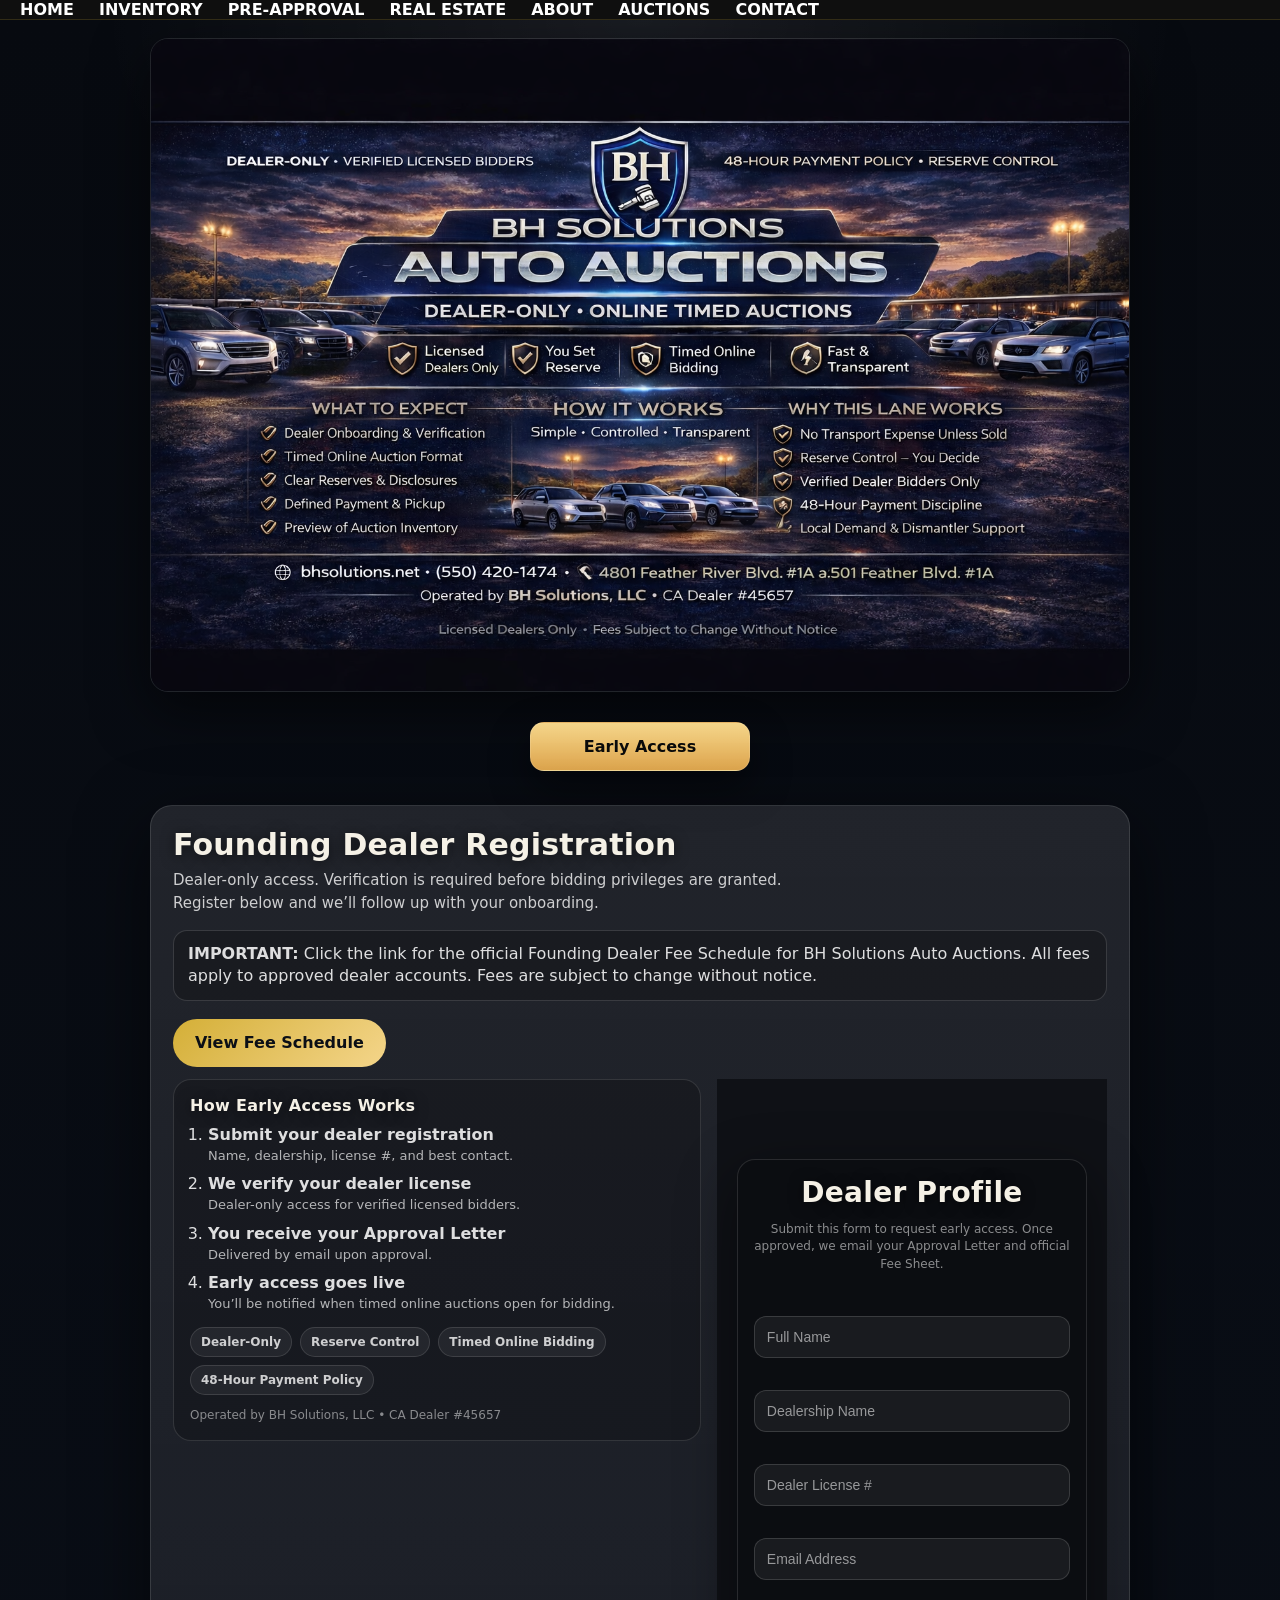
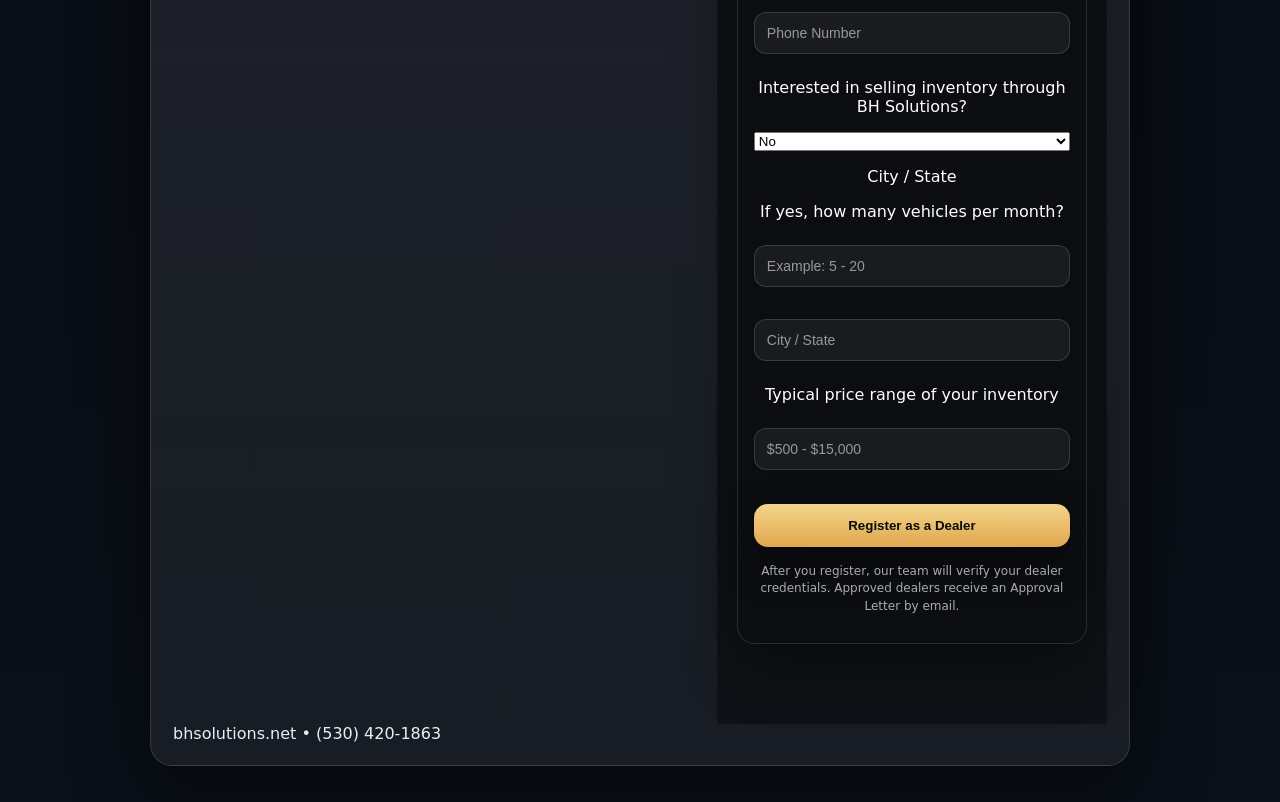
==== auctions.html @ 0de206f8 "Update auctions.html" ====
<!doctype html>
<html lang="en">
<head>
<meta charset="utf-8" />
<meta name="viewport" content="width=device-width,initial-scale=1" />
<title>BH Solutions Auto Auctions — Founding Dealer Registration</title>

<!-- Use your existing site stylesheet -->
<link rel="stylesheet" href="styles.css" />
</head>

<body>

<!-- NAV -->
<header class="site-header">
<nav class="nav">
<a href="index.html">HOME</a>
<a href="inventory.html">INVENTORY</a>
<a href="pre-approval.html">PRE-APPROVAL</a>
<a href="real-estate.html">REAL ESTATE</a>
<a href="about.html">ABOUT</a>
<a class="active" href="auctions.html">AUCTIONS</a>
<a href="contact.html">CONTACT</a>
</nav>
</header>

<main class="auctions-page">

<!-- ===================== -->
<!-- HERO / POSTER -->
<!-- ===================== -->
<section class="auction-hero" aria-label="BH Solutions Auto Auctions">
<img
src="auctions-poster-1.png"
alt="BH Solutions Auto Auctions — Dealer-only Online Timed Auctions"
class="auction-hero-img"
loading="eager"
/>

<div class="auction-hero-cta">
<a class="primary-btn" href="#dealer-registration">Early Access</a>
</div>
</section>

<!-- ===================== -->
<!-- CONTENT / REGISTRATION -->
<!-- ===================== -->
<section class="auction-content" aria-label="Founding Dealer Registration">
<div class="auction-panel">

<h1 class="page-title">Founding Dealer Registration</h1>

<p class="page-subtitle">
Dealer-only access. Verification is required before bidding privileges are granted.
Register below and we’ll follow up with your onboarding.
</p>

<div class="info-strip" role="note">
<strong>IMPORTANT:</strong>
 Click the link for the official Founding Dealer Fee Schedule for BH Solutions Auto Auctions. All fees apply to approved dealer accounts. Fees are subject to change without notice.
</div>
<p style="margin-top:10px;">
<a class="button-gold" href="fees.html">View Fee Schedule</a>
</p>
<div class="auction-grid">

<!-- LEFT: HOW IT WORKS -->
<section class="steps-card" aria-label="How early access works">
<h2 class="section-title">How Early Access Works</h2>

<ol class="steps-list">
<li>
<div class="step-title">Submit your dealer registration</div>
<div class="step-desc">Name, dealership, license #, and best contact.</div>
</li>
<li>
<div class="step-title">We verify your dealer license</div>
<div class="step-desc">Dealer-only access for verified licensed bidders.</div>
</li>
<li>
<div class="step-title">You receive your Approval Letter </div>
<div class="step-desc">Delivered by email upon approval.</div>
</li>
<li>
<div class="step-title">Early access goes live</div>
<div class="step-desc">You’ll be notified when timed online auctions open for bidding.</div>
</li>
</ol>

<div class="pill-row" aria-label="Auction policies">
<span class="pill">Dealer-Only</span>
<span class="pill">Reserve Control</span>
<span class="pill">Timed Online Bidding</span>
<span class="pill">48-Hour Payment Policy</span>
</div>

<p class="fineprint">Operated by BH Solutions, LLC • CA Dealer #45657</p>
</section>

<!-- RIGHT: FORM -->
<section id="dealer-registration" class="dealer-form-section" aria-label="Dealer profile form">
<div class="dealer-form-card">

<h2 class="section-title">Dealer Profile</h2>

<p class="subtext">
Submit this form to request early access. Once approved, we email your Approval Letter and official Fee Sheet.
</p>

<form action="https://formspree.io/f/xzdaondj" method="POST">
<!-- Hidden Anti-Spam Field -->
<input type="text" name="_gotcha" style="display:none">

<!-- Helpful email subject line -->
<input type="hidden" name="_subject" value="New Dealer Registration — BH Solutions Auto Auctions">

<input
type="text"
name="Full Name"
placeholder="Full Name"
autocomplete="name"
required
>

<input
type="text"
name="Dealership Name"
placeholder="Dealership Name"
autocomplete="organization"
required
>

<input
type="text"
name="Dealer License Number"
placeholder="Dealer License #"
required
>

<input
type="email"
name="Email Address"
placeholder="Email Address"
autocomplete="email"
required
>

<input
type="tel"
name="Phone Number"
placeholder="Phone Number"
autocomplete="tel"
required
>
<label>Interested in selling inventory through BH Solutions?</label>

<select name="sell_inventory">
<option value=>No</option>
<option value="Yes">Yes</option>
</select>

<label>City / State</label>
<label>If yes, how many vehicles per month?</label>
<input type="text" name="vehicles_per_month" placeholder="Example: 5 - 20">
<input type="text" name="location" placeholder="City / State">
<label>Typical price range of your inventory</label>
<input type="text" name="price_range" placeholder="$500 - $15,000">

<button type="submit" class="submit-btn">Register as a Dealer</button>

<p class="form-footnote">
After you register, our team will verify your dealer credentials. Approved dealers receive an Approval Letter by email.
</p>
</form>

</div>
</section>

</div>

<div class="auction-footerline" aria-label="Contact line">
<span>bhsolutions.net</span>
<span class="dot">•</span>
<span>(530) 420-1863</span>
</div>

</div>
</section>

</main>

</body>
</html>
---- styles.css ----
/* ========== ROOT / RESET ========== */

*,
*::before,
*::after {
  box-sizing: border-box;
}

html,
body {
  margin: 0;
  padding: 0;
}

body {
  font-family: system-ui, -apple-system, BlinkMacSystemFont, "Segoe UI", sans-serif;
  color: #252633;
  background: radial-gradient(circle at top, #25293b 0, #05060a 55%, #020308 100%);
  -webkit-font-smoothing: antialiased;
}

/* Global container */
.shell {
  width: min(1120px, 100% - 3rem);
  margin: 0 auto;
}

/* ========== TYPOGRAPHY ========== */

h1,
h2,
h3 {
  margin: 0 0 0.5rem;
  font-weight: 700;
  letter-spacing: 0.01em;
  color: #191a24;
}

h1 {
  font-size: clamp(2.2rem, 3.1vw, 3rem);
  line-height: 1.1;
}

h2 {
  font-size: clamp(1.7rem, 2.4vw, 2.1rem);
}

h3 {
  font-size: 1.2rem;
}

p {
  margin: 0 0 0.75rem;
  line-height: 1.5;
}

.lead {
  font-size: 1.02rem;
  max-width: 40rem;
}

.eyebrow {
  text-transform: uppercase;
  letter-spacing: 0.18em;
  font-size: 0.75rem;
  color: #b17f3b;
  margin-bottom: 0.5rem;
}

.small-note {
  font-size: 0.85rem;
  color: #5b5c69;
}

.number-list {
  margin: 0 0 1rem 1.25rem;
  padding: 0;
}

.number-list li {
  margin-bottom: 0.45rem;
}

.bullet-list {
  margin: 0 0 1rem 1.1rem;
  padding: 0;
}

.bullet-list li {
  margin-bottom: 0.35rem;
}

/* ========== HEADER & NAV ========== */

.site-header {
  position: sticky;
  top: 0;
  z-index: 20;
  backdrop-filter: blur(14px);
  background: linear-gradient(
    to bottom,
    rgba(10, 8, 4, 0.96),
    rgba(10, 8, 4, 0.88),
    rgba(10, 8, 4, 0.8)
  );
  border-bottom: 1px solid rgba(255, 255, 255, 0.06);
}

.header-inner {
  display: flex;
  align-items: center;
  justify-content: space-between;
  padding-block: 0.75rem;
}

.nav-brand {
  display: inline-flex;
  align-items: center;
}

.nav-logo {
  display: block;
  height: 52px;
}

.nav-main {
  display: flex;
  align-items: center;
  gap: 1.7rem;
}

.nav-link {
  font-size: 0.9rem;
  letter-spacing: 0.12em;
  text-transform: uppercase;
  text-decoration: none;
  color: #f4e7cf;
  position: relative;
}

.nav-link::after {
  content: "";
  position: absolute;
  left: 0;
  bottom: -0.4rem;
  width: 0;
  height: 2px;
  background: linear-gradient(90deg, #f8b74a, #ffdd8a);
  border-radius: 999px;
  transition: width 0.2s ease-out;
}

.nav-link:hover::after {
  width: 100%;
}

.nav-link.is-active {
  color: #f8c76b;
}

.nav-link.is-active::after {
  width: 100%;
}

.nav-link-contact {
  padding: 0.2rem 0.8rem;
  border-radius: 999px;
  border: 1px solid rgba(255, 220, 150, 0.7);
}

/* ========== HERO ========== */

.hero {
  padding: 2.75rem 0 3.25rem;
}

.hero-shell {
  display: grid;
  grid-template-columns: minmax(0, 1.15fr) minmax(0, 1fr);
  gap: 2rem;
  align-items: center;
  background: radial-gradient(circle at top left, #f6d29b 0, #d28d48 38%, #9a6331 100%);
  border-radius: 32px;
  box-shadow:
    0 22px 70px rgba(0, 0, 0, 0.55),
    0 0 0 1px rgba(255, 255, 255, 0.06);
  overflow: hidden;
  padding: 2.5rem 3rem;
}

.hero-shell-compact {
  grid-template-columns: minmax(0, 1.1fr) minmax(0, 0.9fr);
}

.hero-compact {
  padding-top: 2.25rem;
}

.hero-copy {
  color: #1b1410;
}

.hero-copy h1 {
  color: #100e0a;
}

.hero-actions {
  display: flex;
  flex-wrap: wrap;
  gap: 0.85rem;
  margin-top: 1.5rem;
}

.hero-actions-left {
  margin-top: 1.25rem;
}

.hero-media {
  display: flex;
  justify-content: flex-end;
}

.hero-media-small {
  justify-content: center;
}

.hero-media-inner {
  background: radial-gradient(circle at top, #f8f4ef 0, #f0e0ce 40%, #e2b87f 100%);
  border-radius: 28px;
  padding: 0.75rem;
  border: 4px solid #050509; /* black frame around hero images */
  box-shadow:
    0 18px 60px rgba(0, 0, 0, 0.65),
    0 0 0 1px rgba(0, 0, 0, 0.25);
}

.hero-media-inner img {
  display: block;
  max-width: 100%;
  height: auto;
  border-radius: 20px;
}

/* ========== BUTTONS ========== */

.button {
  display: inline-flex;
  align-items: center;
  justify-content: center;
  padding: 0.7rem 1.35rem;
  border-radius: 999px;
  font-size: 0.9rem;
  font-weight: 600;
  letter-spacing: 0.09em;
  text-transform: uppercase;
  text-decoration: none;
  border: 1px solid transparent;
  cursor: pointer;
  transition: transform 0.12s ease-out, box-shadow 0.12s ease-out, background 0.12s, color 0.12s;
}

.button-primary {
  background: radial-gradient(circle at top left, #f8c35a 0, #f19a2f 60%, #d5741a 100%);
  color: #301a05;
  box-shadow:
    0 10px 25px rgba(0, 0, 0, 0.35),
    0 0 0 1px rgba(255, 255, 255, 0.15);
}

.button-primary:hover {
  transform: translateY(-1px);
  box-shadow:
    0 14px 28px rgba(0, 0, 0, 0.45),
    0 0 0 1px rgba(255, 255, 255, 0.18);
}

.button-ghost {
  background: rgba(249, 235, 215, 0.12);
  color: #23140f;
  border-color: rgba(238, 206, 150, 0.7);
}

.button-ghost:hover {
  background: rgba(249, 235, 215, 0.24);
}

/* ========== SECTIONS / PANELS ========== */

.section {
  padding: 2.75rem 0;
}

.panel {
  background: radial-gradient(circle at top, #f7e7d1 0, #f2d5ae 45%, #e1b17a 100%);
  border-radius: 32px;
  box-shadow:
    0 18px 60px rgba(0, 0, 0, 0.55),
    0 0 0 1px rgba(255, 255, 255, 0.05);
  margin-bottom: 2.5rem;
}

.panel > .shell {
  padding: 2.5rem 3rem;
}

.panel-split > .shell {
  padding-block: 2.25rem 2.35rem;
}

.section-header {
  margin-bottom: 1.4rem;
}

.section-header p {
  max-width: 40rem;
}

/* grid helpers */

.grid-two,
.split-grid {
  display: grid;
  grid-template-columns: minmax(0, 1.2fr) minmax(0, 1fr);
  gap: 2.25rem;
}

/* info cards */

.info-card {
  background: #fdf8f1;
  border-radius: 24px;
  padding: 1.5rem 1.7rem;
  box-shadow:
    0 14px 40px rgba(0, 0, 0, 0.18),
    0 0 0 1px rgba(0, 0, 0, 0.06);
}

/* ========== LOGO ROWS ========== */

.mini-label {
  text-transform: uppercase;
  letter-spacing: 0.18em;
  font-size: 0.75rem;
  color: #8a6e4a;
  margin-top: 1.5rem;
  margin-bottom: 0.75rem;
}

.logo-row {
  display: flex;
  flex-wrap: wrap;
  align-items: center;
  gap: 1.5rem;
}

.logo-tile {
  padding: 0.55rem 0.9rem;
  border-radius: 999px;
  background: #fdf8f1;
  box-shadow:
    0 9px 22px rgba(0, 0, 0, 0.16),
    0 0 0 1px rgba(0, 0, 0, 0.06);
}

.logo-tile img {
  display: block;
  height: 44px;
}

/* Contact logos shared */

.contact-logos {
  display: flex;
  align-items: center;
  gap: 1rem;
  margin-top: 0.75rem;
}

.contact-logos img {
  display: block;
  height: 40px;
}

.apn-footer-logo {
  margin-top: 1rem;
  height: 40px;
}

/* ========== CONTACT / LICENSE ========== */

.panel-contact .section-header {
  margin-bottom: 1rem;
}

.contact-block {
  margin-top: 0.25rem;
}

.contact-name {
  font-weight: 700;
  letter-spacing: 0.06em;
  text-transform: uppercase;
  margin-bottom: 0.35rem;
}

.contact-mini {
  margin-top: 1rem;
}

.license-lines {
  margin-top: 0.75rem;
  font-size: 0.88rem;
  color: #534437;
}

/* ========== INVENTORY GRID ========== */

.inventory-grid {
  display: grid;
  grid-template-columns: repeat(auto-fit, minmax(230px, 1fr));
  gap: 1.4rem;
  margin-top: 1.5rem;
}

.vehicle-card {
  background: #fdf8f1;
  border-radius: 20px;
  padding: 1.1rem 1.25rem;
  box-shadow:
    0 12px 35px rgba(0, 0, 0, 0.18),
    0 0 0 1px rgba(0, 0, 0, 0.06);
}

.vehicle-title {
  font-size: 1.05rem;
  margin-bottom: 0.1rem;
}

.vehicle-meta {
  font-size: 0.9rem;
  color: #66636a;
  margin-bottom: 0.4rem;
}

.vehicle-price {
  font-weight: 600;
  font-size: 0.93rem;
  color: #9b5a16;
  margin-bottom: 0.35rem;
}

.vehicle-note {
  font-size: 0.86rem;
  color: #4b4a52;
}

.inventory-disclaimer {
  font-size: 0.85rem;
  margin-top: 1.75rem;
  color: #5d5550;
}

/* ========== FOOTER ========== */

.site-footer {
  background: #05060a;
  color: #e7ddc9;
  border-top: 1px solid rgba(255, 255, 255, 0.07);
  margin-top: 1.5rem;
}

.footer-inner {
  padding: 1.4rem 0 1.6rem;
  text-align: center;
}

.footer-meta {
  margin: 0 0 0.35rem;
  font-size: 0.8rem;
  color: #bbb29e;
}

.footer-powered {
  margin: 0;
  font-size: 0.8rem;
  letter-spacing: 0.2em;
  text-transform: uppercase;
  color: #e9c57d;
}

.footer-powered span {
  font-weight: 700;
}

/* ========== RESPONSIVE ========== */

@media (max-width: 900px) {
  .hero-shell,
  .grid-two,
  .split-grid {
    grid-template-columns: minmax(0, 1fr);
  }

  .hero-media {
    justify-content: center;
    order: -1;
    margin-bottom: 1.25rem;
  }

  .panel > .shell,
  .panel-split > .shell {
    padding: 2.1rem 1.65rem;
  }

  .header-inner {
    flex-direction: column;
    align-items: flex-start;
    gap: 0.65rem;
  }

  .nav-main {
    flex-wrap: wrap;
    row-gap: 0.35rem;
  }

  .nav-logo {
    height: 56px;
  }

  .logo-tile img {
    height: 40px;
  }

  .hero {
    padding-top: 2.1rem;
  }
}

@media (max-width: 600px) {
  body {
    background: #05060a;
  }

  .shell {
    width: min(100% - 2rem, 100%);
  }

  .hero-shell {
    border-radius: 24px;
    padding: 1.9rem 1.6rem;
  }

  .panel {
    border-radius: 24px;
  }

  .panel > .shell {
    padding-inline: 1.6rem;
  }

  .nav-main {
    gap: 1rem;
  }

  .nav-logo {
    height: 40px;
  }

  .hero-media-inner {
    border-width: 3px;
  }

  .vehicle-card {
    padding-inline: 1rem;
  }
}
/* ==== BH Solutions header logo sizing overrides ==== */

.nav-brand img[alt="BH Solutions logo"],
.nav-brand img.nav-logo {
  display: block;
  max-height: 68px;   /* bigger in the top bar */
}

/* Tablets */
@media (max-width: 1024px) {
  .nav-brand img[alt="BH Solutions logo"],
  .nav-brand img.nav-logo {
    max-height: 58px;
  }
}

/* Phones */
@media (max-width: 640px) {
  .nav-brand img[alt="BH Solutions logo"],
  .nav-brand img.nav-logo {
    max-height: 48px;
  }
}
/* ==== Featured partner badge logo sizing ==== */

/* Shared size for the BH / U-Haul / Interlock / APN tiles */
img[alt="BH Solutions logo"],
img[alt="U-Haul logo"],
img[alt="Ignition Interlock Services logo"],
img[alt="Alliance Property Network logo"] {
  max-height: 88px;       /* was smaller before */
  width: auto;
}

/* If you used a pill/card wrapper around them, give the card a bit more room */
.partners-row,
.partners-grid {
  gap: 2.5rem;
}

.partner-card,
.partner-pill {
  padding: 1.75rem 2rem;
}

/* Make sure logos inside the white partner pills are centered cleanly */
.partner-card img,
.partner-pill img {
  display: block;
  margin: 0 auto;
}
/* === Final home-page logo sizing === */

/* Header brand logo – bigger on desktop, still clean on mobile */
.nav-brand img.nav-logo {
  height: 64px;
}

@media (max-width: 768px) {
  .nav-brand img.nav-logo {
    height: 52px;
  }
}
/* Partner logo cards */
.partner-card {
  width: 210px;
  height: 140px;
}

.partner-card img {
  max-width: 80%;
  max-height: 80px;
}
/* Footer/contact logos under email */
.footer-logos img.footer-logo {
  height: 56px;
}

@media (max-width: 768px) {
  .footer-logos img.footer-logo {
    height: 48px;
  }
}
/* ===================== */
/*  LOGO SIZE ADJUSTMENTS */
/* ===================== */

/* Header brand logo (top left) */
.nav-logo {
  display: block;
  height: 68px;         /* bigger on desktop */
}

/* Smaller on phones */
@media (max-width: 768px) {
  .nav-logo {
    height: 52px;
  }
}

/* Partner tiles on the home/services section */
.partner-grid-logo {
  width: auto;
  height: 80px;         /* larger, but still balanced */
}

/* Contact section logos at the bottom */
.contact-logos img {
  height: 52px;
  width: auto;
  margin-right: 1.75rem;
}

/* Make clickable partner cards have no underline */
.partner-card-link {
  text-decoration: none;
  color: inherit;
}
/* ============================
   PARTNER LOGO FIXES (BIGGER)
   ============================ */

.logo-row {
  display: flex;
  justify-content: center;
  align-items: center;
  gap: 2.5rem;
  margin-top: 1.5rem;
}

.logo-tile {
  width: 180px;           /* INCREASE TILE SIZE */
  height: 180px;
  background: #fff;
  border-radius: 40px;
  display: flex;
  justify-content: center;
  align-items: center;
  padding: 20px;
  box-shadow: 0px 6px 18px rgba(0,0,0,0.12);
}

.logo-tile img {
  width: 100%;
  height: auto;
  object-fit: contain;    /* Make logos look clean */
}

/* MOBILE FIX */
@media (max-width: 600px) {
  .logo-tile {
    width: 140px;
    height: 140px;
  }
}
/* HEADER LOGO FIX */
.nav-logo {
  height: 80px !important;        /* Bigger logo */
}

@media (max-width: 768px) {
  .nav-logo {
    height: 55px !important;      /* Mobile size */
  }
}
/* === HEADER LOGO SIZE FIX === */

.nav-brand .nav-logo {
  height: 42px;       /* try 42–48; bump up if you want it even larger */
  width: auto;
  object-fit: contain;
  display: block;
}

/* keep logo from getting too huge on very small screens */
@media (max-width: 480px) {
  .nav-brand .nav-logo {
    height: 32px;
  }
}
/* === PRE-APPROVAL FORM STYLES === */

.panel-pre-approval {
  padding: 4rem 0;
}

.panel-pre-approval .split-grid {
  display: grid;
  gap: 2.5rem;
}

@media (min-width: 960px) {
  .panel-pre-approval .split-grid {
    grid-template-columns: minmax(0, 1.4fr) minmax(0, 1fr);
  }
}

.pre-approval-form {
  margin-top: 1.5rem;
}

.pre-approval-form .form-grid {
  display: grid;
  gap: 1.25rem 1.5rem;
}

@media (min-width: 720px) {
  .pre-approval-form .form-grid {
    grid-template-columns: repeat(2, minmax(0, 1fr));
  }

  .pre-approval-form .form-field-full {
    grid-column: 1 / -1;
  }
}

.form-field label {
  display: block;
  font-size: 0.9rem;
  font-weight: 600;
  margin-bottom: 0.35rem;
}

.form-field input,
.form-field select,
.form-field textarea {
  width: 100%;
  padding: 0.6rem 0.75rem;
  border-radius: 0.6rem;
  border: 1px solid rgba(0, 0, 0, 0.12);
  font: inherit;
  background: #fff;
  box-shadow: 0 0.5rem 1.2rem rgba(0, 0, 0, 0.04);
}

.form-field textarea {
  resize: vertical;
  min-height: 140px;
}

.pre-approval-form .button {
  margin-top: 1.5rem;
}

.form-note {
  margin-top: 0.75rem;
  font-size: 0.85rem;
  opacity: 0.8;
}

.pre-approval-sidebar {
  margin-top: 2.5rem;
}

@media (min-width: 960px) {
  .pre-approval-sidebar {
    margin-top: 0;
  }
}

/* small contact anchor section */
.panel-contact-ghost {
  padding: 2rem 0 3rem;
  text-align: center;
  font-size: 0.95rem;
}
/* ===== CLEAN HEADER LOGO SYSTEM (NO CONFLICTS) ===== */

.header-logo {
    height: 72px;            /* Primary desktop size */
    width: auto;
    display: block;
    object-fit: contain;
    image-rendering: auto;
}

/* Tablets */
@media (max-width: 1024px) {
    .header-logo {
        height: 60px;
    }
}

/* Large phones */
@media (max-width: 768px) {
    .header-logo {
        height: 50px;
    }
}

/* Small phones */
@media (max-width: 480px) {
    .header-logo {
        height: 42px;
    }
}
/* ===== FINAL BH HEADER LOGO RESET ===== */

.site-header .nav-brand img.site-logo {
  height: 80px !important;   /* desktop size */
  width: auto !important;
  display: block;
  object-fit: contain;
}

/* Tablets */
@media (max-width: 1024px) {
  .site-header .nav-brand img.site-logo {
    height: 68px !important;
  }
}

/* Large phones */
@media (max-width: 768px) {
  .site-header .nav-brand img.site-logo {
    height: 56px !important;
  }
}

/* Small phones */
@media (max-width: 480px) {
  .site-header .nav-brand img.site-logo {
    height: 44px !important;
  }
}
/* === BH Solutions header logo – global === */
.nav-logo {
  height: 64px;
  width: auto;
  display: block;
  object-fit: contain;
}

/* Tablet / small laptop */
@media (max-width: 1024px) {
  .nav-logo {
    height: 56px;
  }
}

/* Phones */
@media (max-width: 768px) {
  .nav-logo {
    height: 44px;
  }
}

/* Extra small screens */
@media (max-width: 480px) {
  .nav-logo {
    height: 36px;
  }
}
/* ===========================
   HEADER – CLEAN LOCK (FINAL)
   =========================== */

.site-header {
  position: sticky;
  top: 0;
  z-index: 9999;
  background: radial-gradient(circle at center, #1a1a1a 0%, #070708 60%, #050506 100%);
  border-bottom: 1px solid rgba(255,255,255,0.06);
}

.header-inner {
  display: flex;
  align-items: center;
  justify-content: space-between;
  gap: 1.5rem;
  padding: 0.9rem 0;
}

/* Brand / logo */
.nav-brand {
  display: flex;
  align-items: center;
  gap: 0.75rem;
  min-width: 260px; /* prevents nav from pushing logo into weird wraps */
}

.nav-logo {
  display: block;
  height: 44px;     /* clean header height */
  width: auto;
  max-width: 420px; /* keeps it from becoming a billboard */
  object-fit: contain;
}

/* Nav links (single row) */
.nav-links {
  display: flex;
  align-items: center;
  gap: 2.2rem;
  white-space: nowrap;
  margin-left: auto;
}

.nav-link {
  text-decoration: none;
  letter-spacing: 0.14em;
  font-size: 0.95rem;
  color: rgba(255,255,255,0.86);
  padding: 0.25rem 0;
  border-bottom: 2px solid transparent;
}

.nav-link:hover,
.nav-link[aria-current="page"] {
  color: #f2c14f;
  border-bottom-color: #f2c14f;
}

/* Contact button */
.nav-cta {
  text-decoration: none;
  letter-spacing: 0.14em;
  font-size: 0.95rem;
  color: rgba(255,255,255,0.9);
  border: 1px solid rgba(242,193,79,0.65);
  padding: 0.55rem 1.05rem;
  border-radius: 999px;
  white-space: nowrap;
}

.nav-cta:hover {
  border-color: #f2c14f;
  color: #f2c14f;
}

/* Responsive */
@media (max-width: 980px) {
  .nav-logo { height: 40px; }
  .nav-links { gap: 1.4rem; }
}

@media (max-width: 820px) {
  .header-inner { gap: 1rem; }
  .nav-links { display: none; } /* hide links on small screens unless you add a hamburger */
  .nav-brand { min-width: 0; }
  .nav-logo { height: 38px; max-width: 320px; }
}
.site-header {
  position: sticky;
  top: 0;
  z-index: 50;
  background: radial-gradient(circle at top left, #1a1c26 0%, #0b0c10 55%, #05060a 100%);
  border-bottom: 1px solid rgba(212, 175, 55, 0.18);
}

.header-inner {
  display: flex;
  align-items: center;
  justify-content: space-between;
  gap: 1.25rem;
  padding: 0.9rem 0;
}

.nav-brand {
  display: inline-flex;
  align-items: center;
  line-height: 0;
}

.nav-logo {
  height: 44px;         /* adjust 40–52 if needed */
  width: auto;
  display: block;
  background: transparent;
}

.site-nav {
  display: flex;
  align-items: center;
  gap: 2rem;
}

.nav-link {
  color: rgba(255,255,255,0.82);
  text-decoration: none;
  letter-spacing: 0.14em;
  text-transform: uppercase;
  font-size: 0.85rem;
  padding: 0.4rem 0;
  border-bottom: 2px solid transparent;
}

.nav-link:hover {
  color: rgba(255,255,255,0.95);
  border-bottom-color: rgba(212, 175, 55, 0.8);
}

.nav-cta {
  color: rgba(255,255,255,0.90);
  text-decoration: none;
  letter-spacing: 0.14em;
  text-transform: uppercase;
  font-size: 0.85rem;
  padding: 0.55rem 1.05rem;
  border-radius: 999px;
  border: 1px solid rgba(212, 175, 55, 0.55);
}

.nav-cta:hover {
  border-color: rgba(212, 175, 55, 0.9);
}

@media (max-width: 900px) {
  .header-inner { gap: 0.9rem; }
  .site-nav { gap: 1.1rem; flex-wrap: wrap; justify-content: flex-end; }
  .nav-logo { height: 40px; }

}.readable-box{
  max-width: 900px;
  margin: 40px auto;
  padding: 28px 26px;
  background: rgba(0,0,0,0.62);
  color: #F2E8D8;
  border: 1px solid rgba(227, 199, 155, 0.35);
  border-radius: 14px;
  line-height: 1.6;
}

.readable-box h1,
.readable-box h2,
.readable-box h3{
  color: #E3C79B;
}

.site-notice {
  width: 100%;
  background: linear-gradient(135deg, #0b0b0b, #1a1a1a);
  color: #ffffff;
  padding: 90px 20px;
  text-align: center;
}

.site-notice .notice-inner {
  max-width: 720px;
  margin: 0 auto;
}

.site-notice h1 {
  font-size: 2.3rem;
  margin-bottom: 18px;
  font-weight: 600;
  letter-spacing: 0.4px;
}

.site-notice p {
  font-size: 1.1rem;
  line-height: 1.6;
  opacity: 0.85;
}
/* ===== AUCTIONS PAGE ===== */

.auctions-page {
background: #0b1220;
color: #f3f6ff;
}

.main-header {
background: #0b1220;
padding: 16px 0;
border-bottom: 1px solid rgba(255,255,255,0.08);
}

.nav-container {
width: min(1100px, 95%);
margin: 0 auto;
display: flex;
justify-content: space-between;
align-items: center;
}

nav a {
margin-left: 20px;
text-decoration: none;
color: #dfe6ff;
font-weight: 600;
}

nav a.active {
color: #c9a23a;
}

.auction-hero {
position: relative;
min-height: 75vh;
background: url("assets/auctions/auction-poster-1.jpg") center/cover no-repeat;
display: flex;
align-items: center;
justify-content: center;
text-align: center;
}

.hero-overlay {
position: absolute;
inset: 0;
background: linear-gradient(
rgba(6, 12, 24, 0.75),
rgba(6, 12, 24, 0.9)
);
}

.hero-content {
position: relative;
z-index: 2;
max-width: 900px;
}

.hero-badge {
display: inline-block;
padding: 6px 14px;
background: rgba(255,255,255,0.1);
border-radius: 30px;
font-weight: 700;
font-size: 14px;
}

.hero-buttons {
margin: 20px 0;
}

.hero-pills {
display: flex;
flex-wrap: wrap;
justify-content: center;
gap: 14px;
margin-top: 20px;
}

.hero-pills div {
background: rgba(255,255,255,0.08);
padding: 8px 14px;
border-radius: 20px;
font-size: 14px;
}

.btn {
padding: 12px 20px;
border-radius: 8px;
font-weight: 700;
text-decoration: none;
display: inline-block;
}

.btn-gold {
background: linear-gradient(180deg, #c9a23a, #a7811f);
color: #0b1220;
}

.btn-outline {
border: 1px solid #c9a23a;
color: #c9a23a;
}

.auction-section {
padding: 80px 0;
}

.container {
width: min(1100px, 95%);
margin: 0 auto;
}

.two-col {
display: grid;
grid-template-columns: 1fr 1fr;
gap: 40px;
}

.poster {
width: 100%;
border-radius: 16px;
margin-top: 20px;
}

.auction-register {
background: #121b2e;
padding: 80px 0;
text-align: center;
}

.auction-form {
display: grid;
gap: 14px;
max-width: 500px;
margin: 30px auto;
}

.auction-form input {
padding: 12px;
border-radius: 6px;
border: none;
}

.main-footer {
padding: 30px 0;
text-align: center;
background: #0b1220;
font-size: 14px;
}
/* =========================
AUCTIONS PAGE (ADD-ON)
========================= */

.auction-hero {
text-align: center;
padding: 40px 20px;
}

.auction-poster {
width: 100%;
max-width: 1100px;
height: auto;
border-radius: 12px;
}

.auction-cta {
margin-top: 25px;
}

.primary-btn {
background: #d4af37;
color: #000;
padding: 14px 28px;
border-radius: 8px;
text-decoration: none;
font-weight: 700;
display: inline-block;
border: none;
cursor: pointer;
transition: 0.25s ease;
}

.primary-btn:hover {
background: #b9962e;
transform: translateY(-2px);
}

.dealer-form-section {
padding: 60px 20px;
text-align: center;
}

.dealer-form-sub {
margin: 10px auto 25px;
max-width: 700px;
opacity: 0.9;
}

.dealer-form {
max-width: 520px;
margin: 0 auto;
display: flex;
flex-direction: column;
gap: 14px;
}

.dealer-form input {
padding: 12px 14px;
border-radius: 8px;
border: 1px solid rgba(255,255,255,0.18);
background: rgba(0,0,0,0.25);
color: #fff;
outline: none;
}

.dealer-form input::placeholder {
color: rgba(255,255,255,0.75);
}

/* Optional nav highlight */
.site-nav a.active {
color: #d4af37;
}
/* ===== AUCTIONS PAGE (Uniform Layout) ===== */

.auctions-page {
background: #0b0f14;
color: #e9eef6;
min-height: 100vh;
}

.auction-hero {
position: relative;
width: 100%;
padding: 28px 16px 10px;
display: flex;
flex-direction: column;
align-items: center;
}

.auction-hero-img {
width: min(1180px, 100%);
height: auto;
display: block;
border-radius: 14px;
box-shadow: 0 18px 60px rgba(0,0,0,0.55);
border: 1px solid rgba(255,255,255,0.06);
}

.auction-hero-cta {
margin-top: 14px;
}

/* Registration section */
.dealer-form-section {
width: 100%;
padding: 26px 16px 60px;
display: flex;
justify-content: center;
}

.dealer-form-card {
width: min(760px, 100%);
background: rgba(255,255,255,0.04);
border: 1px solid rgba(255,255,255,0.08);
border-radius: 16px;
padding: 22px 18px;
box-shadow: 0 18px 60px rgba(0,0,0,0.45);
}

.dealer-form-card h2 {
margin: 0 0 6px;
font-size: 22px;
letter-spacing: 0.3px;
}

.subtext {
margin: 0 0 18px;
opacity: 0.8;
font-size: 14px;
}

/* Form grid */
.dealer-form .form-grid {
display: grid;
grid-template-columns: 1fr 1fr;
gap: 12px;
}

.dealer-form label {
display: block;
font-size: 12px;
opacity: 0.9;
}

.dealer-form input {
margin-top: 6px;
width: 100%;
padding: 12px 12px;
border-radius: 10px;
border: 1px solid rgba(255,255,255,0.14);
background: rgba(0,0,0,0.28);
color: #fff;
outline: none;
}

.dealer-form input:focus {
border-color: rgba(255, 200, 80, 0.7);
box-shadow: 0 0 0 3px rgba(255, 200, 80, 0.18);
}

.primary-btn {
display: inline-flex;
align-items: center;
justify-content: center;
gap: 8px;
padding: 12px 16px;
border-radius: 10px;
font-weight: 700;
text-decoration: none;
cursor: pointer;
border: 1px solid rgba(255,255,255,0.12);
background: linear-gradient(180deg, #f2c15d 0%, #c98a1d 100%);
color: #0b0f14;
}

.primary-btn:hover {
filter: brightness(1.04);
}

.full-width {
width: 100%;
margin-top: 14px;
}

.fineprint {
margin: 12px 0 0;
font-size: 12px;
opacity: 0.75;
line-height: 1.35;
}

/* Responsive */
@media (max-width: 720px) {
.dealer-form .form-grid {
grid-template-columns: 1fr;
}

.auction-hero {
padding-top: 18px;
}
}
.dealer-form-section {
background: #0f1116;
padding: 80px 20px;
text-align: center;
color: #ffffff;
}

.dealer-form-card {
max-width: 480px;
margin: 0 auto;
}

.dealer-form-card h2 {
font-size: 28px;
margin-bottom: 12px;
font-weight: 600;
}

.subtext {
color: #9aa3b2;
margin-bottom: 35px;
font-size: 14px;
}

.dealer-form-card form {
display: flex;
flex-direction: column;
gap: 16px;
}

.dealer-form-card input {
padding: 14px;
border-radius: 6px;
border: 1px solid #2a2f3a;
background: #171a21;
color: white;
font-size: 14px;
transition: 0.2s ease;
}

.dealer-form-card input:focus {
border-color: #f6d365;
outline: none;
}

.submit-btn {
padding: 14px;
border-radius: 6px;
border: none;
background: linear-gradient(90deg,#f6d365,#fda085);
font-weight: bold;
cursor: pointer;
transition: 0.3s ease;
}

.submit-btn:hover {
opacity: 0.85;
}
/* ===========================
AUCTIONS PAGE — READABILITY FIX
Paste at bottom of styles.css
=========================== */

/* page background: lift it slightly so text can breathe */
.auctions-page{
background: radial-gradient(900px 500px at 50% 0%, rgba(255,255,255,.08), transparent 60%),
linear-gradient(180deg, #070A10 0%, #0A0F18 100%);
min-height: 100vh;
}

/* poster area spacing */
.auction-hero{
padding: 18px 14px 10px;
}

.auction-hero-img{
width: 100%;
max-width: 980px;
margin: 0 auto;
display: block;
border-radius: 18px;
border: 1px solid rgba(255,255,255,.10);
box-shadow: 0 18px 55px rgba(0,0,0,.55);
}

/* center the button consistently */
.auction-hero-cta{
display:flex;
justify-content:center;
padding: 16px 0 6px;
}

/* the MAIN readability container */
.auction-content{
padding: 18px 14px 36px;
}

.auction-panel{
max-width: 980px;
margin: 0 auto;
border-radius: 22px;

/* brighter, readable “glass” */
background: linear-gradient(180deg, rgba(255,255,255,.10), rgba(255,255,255,.06));
border: 1px solid rgba(255,255,255,.12);
box-shadow: 0 22px 70px rgba(0,0,0,.55);
padding: 22px;
}

/* typography hierarchy */
.page-title{
margin: 0 0 8px;
font-size: 30px;
letter-spacing: .2px;
color: rgba(255,255,255,.95);
}

.page-subtitle{
margin: 0 0 16px;
font-size: 15px;
line-height: 1.5;
color: rgba(255,255,255,.78);
max-width: 70ch;
}

/* IMPORTANT callout: high contrast, clean */
.info-strip{
margin: 14px 0 18px;
padding: 12px 14px;
border-radius: 14px;
background: rgba(0,0,0,.22);
border: 1px solid rgba(255,255,255,.14);
color: rgba(255,255,255,.86);
line-height: 1.4;
}

/* clean 2-column layout */
.auction-grid{
display: grid;
grid-template-columns: 1.15fr .85fr;
gap: 16px;
align-items: start;
}

/* cards become readable, not “dark blocks” */
.steps-card,
.dealer-form-card{
border-radius: 18px;
border: 1px solid rgba(255,255,255,.12);
background: rgba(0,0,0,.22);
padding: 16px;
}

/* section titles */
.section-title{
margin: 0 0 10px;
font-size: 16px;
letter-spacing: .3px;
color: rgba(255,255,255,.92);
}

/* steps: make it look intentional */
.steps-list{
margin: 0;
padding-left: 18px;
color: rgba(255,255,255,.86);
}

.steps-list li{
margin: 10px 0;
}

.step-title{
font-weight: 800;
margin-bottom: 3px;
}

.step-desc{
font-size: 13px;
line-height: 1.35;
color: rgba(255,255,255,.68);
}

/* pill row: clearer and spaced */
.pill-row{
display:flex;
flex-wrap:wrap;
gap: 8px;
margin-top: 14px;
}

.pill{
font-size: 12px;
font-weight: 800;
padding: 7px 10px;
border-radius: 999px;
background: rgba(255,255,255,.06);
border: 1px solid rgba(255,255,255,.12);
color: rgba(255,255,255,.78);
}

/* form inputs: brighten fields so they don't disappear */
.dealer-form-card input{
width: 100%;
padding: 12px 12px;
margin: 8px 0;
border-radius: 12px;
border: 1px solid rgba(255,255,255,.14);
background: rgba(255,255,255,.06);
color: rgba(255,255,255,.92);
outline: none;
}

.dealer-form-card input::placeholder{
color: rgba(255,255,255,.55);
}

.dealer-form-card input:focus{
border-color: rgba(244,213,138,.55);
}

/* button: keep your gold look but make it crisp */
.submit-btn, .primary-btn{
display: inline-flex;
justify-content:center;
align-items:center;
font-weight: 900;
border-radius: 14px;
text-decoration:none;
}

.submit-btn{
width: 100%;
margin-top: 10px;
padding: 14px 16px;
border: none;
cursor: pointer;
color: #0b0b0b;
background: linear-gradient(180deg, #f4d58a, #e0a74e);
box-shadow: 0 16px 40px rgba(0,0,0,.45);
}

.primary-btn{
min-width: 220px;
padding: 14px 18px;
color: #0b0b0b;
background: linear-gradient(180deg, #f4d58a, #e0a74e);
box-shadow: 0 16px 40px rgba(0,0,0,.45);
}

/* small text: keep readable */
.subtext,
.form-footnote,
.fineprint{
font-size: 12px;
line-height: 1.45;
color: rgba(255,255,255,.66);
}

/* MOBILE: stack and increase spacing */
@media (max-width: 900px){
.auction-panel{ padding: 18px; }
.auction-grid{ grid-template-columns: 1fr; }
.page-title{ font-size: 26px; }
}
/* ===== FEES PAGE (Capital City–style cards) ===== */
.fees-page{
background: #0b0f16;
color: rgba(255,255,255,.92);
min-height: 100vh;
}

.fees-shell{
max-width: 980px;
margin: 0 auto;
padding: 18px 14px;
}

.fees-hero{
padding-top: 18px;
}

.fees-title{
margin: 0 0 6px;
font-size: 22px;
font-weight: 900;
}

.fees-subtitle{
margin: 0 0 12px;
color: rgba(255,255,255,.72);
font-weight: 700;
}

.fees-note{
background: rgba(255,255,255,.06);
border: 1px solid rgba(255,255,255,.12);
border-radius: 14px;
padding: 12px 14px;
color: rgba(255,255,255,.82);
line-height: 1.4;
}

.fee-group{
margin-top: 18px;
}

.fee-group-title{
font-size: 16px;
font-weight: 900;
letter-spacing: .5px;
padding: 12px 14px;
background: rgba(255,255,255,.05);
border: 1px solid rgba(255,255,255,.10);
border-radius: 14px 14px 0 0;
}

.fee-card{
border: 1px solid rgba(255,255,255,.10);
border-top: none;
background: rgba(255,255,255,.03);
padding: 14px;
}

.fee-row{
display: grid;
grid-template-columns: 140px 1fr;
gap: 12px;
padding: 10px 0;
border-bottom: 1px solid rgba(255,255,255,.08);
}

.fee-row:last-child{
border-bottom: none;
}

.fee-label{
font-weight: 900;
color: rgba(255,255,255,.86);
}

.fee-value{
color: rgba(255,255,255,.82);
font-weight: 700;
}

.fee-amount{
color: rgba(255,255,255,.92);
font-weight: 900;
text-align: right;
}

.fee-text{
color: rgba(255,255,255,.80);
line-height: 1.5;
font-weight: 700;
}

.fees-footer{
margin: 22px 0 40px;
padding-top: 14px;
border-top: 1px solid rgba(255,255,255,.10);
color: rgba(255,255,255,.68);
line-height: 1.6;
font-weight: 700;
}

/* Mobile optimization */
@media (max-width: 520px){
.fee-row{
grid-template-columns: 1fr;
}
.fee-amount{
text-align: left;
}
}
/* GOLD PRIMARY BUTTON */
.button-gold {
background: linear-gradient(135deg, #d4af37, #f4d58a);
color: #0b0f16;
font-weight: 800;
border-radius: 999px;
padding: 12px 22px;
text-decoration: none;
border: none;
display: inline-block;
transition: all 0.25s ease;
}

.button-gold:hover {
transform: translateY(-2px);
box-shadow: 0 6px 18px rgba(212,175,55,.35);
}
/* FIX FADED LOGO ON FEES PAGE */

header,
.nav,
.navbar,
.site-header {
opacity: 1 !important;
background: #0f0f0f !important;
}

header a,
header h1,
header .logo,
.nav a {
opacity: 1 !important;
color: #ffffff !important;
text-shadow: none !important;
}
/* FIX DARK OVERLAY COVERING HEADERS */

section {
position: relative;
z-index: 1;
}

section::before,
section::after {
display: none !important;
}

.hero-overlay,
.overlay,
.dark-overlay {
display: none !important;
}

h1, h2, h3 {
position: relative;
z-index: 5;
background: none !important;
}
/* ============================
GLOBAL FIX: "Black Header Bars"
Paste at VERY BOTTOM of styles.css
============================ */

/* 1) Make all major headings readable + remove dark blocks */
h1, h2, h3,
.section-title,
.page-title,
.hero-title,
.block-title,
.card-title,
.panel-title,
.banner-title {
background: transparent !important;
color: #f5f1e6 !important;
opacity: 1 !important;
filter: none !important;
mix-blend-mode: normal !important;
text-shadow: 0 2px 14px rgba(0,0,0,0.55) !important;
}

/* 2) Kill the most common overlay bars that sit on top of titles */
h1::before, h2::before, h3::before,
h1::after, h2::after, h3::after,
.section-title::before, .section-title::after,
.page-title::before, .page-title::after,
.hero-title::before, .hero-title::after,
.block-title::before, .block-title::after,
.card-title::before, .card-title::after,
.panel-title::before, .panel-title::after,
.banner-title::before, .banner-title::after {
content: none !important;
display: none !important;
}

/* 3) If your headers are inside a "dark box" container, neutralize it */
.title-bar,
.header-bar,
.section-header,
.page-header,
.hero-header,
.banner,
.title-wrap,
.title-box {
background: transparent !important;
box-shadow: none !important;
filter: none !important;
}

/* 4) If something is absolutely-positioned over the header area, keep text on top */
h1, h2, h3,
.section-title,
.page-title,
.hero-title,
.block-title,
.card-title,
.panel-title,
.banner-title {
position: relative !important;
z-index: 10 !important;
}

/* 5) Optional: if your design uses a subtle highlight behind titles, use this instead
(Leave it commented out unless you WANT a subtle glass bar)

.section-title,
.page-title,
.hero-title {
background: rgba(255,255,255,0.06) !important;
border: 1px solid rgba(255,255,255,0.10) !important;
border-radius: 10px !important;
padding: 10px 14px !important;
}
*/
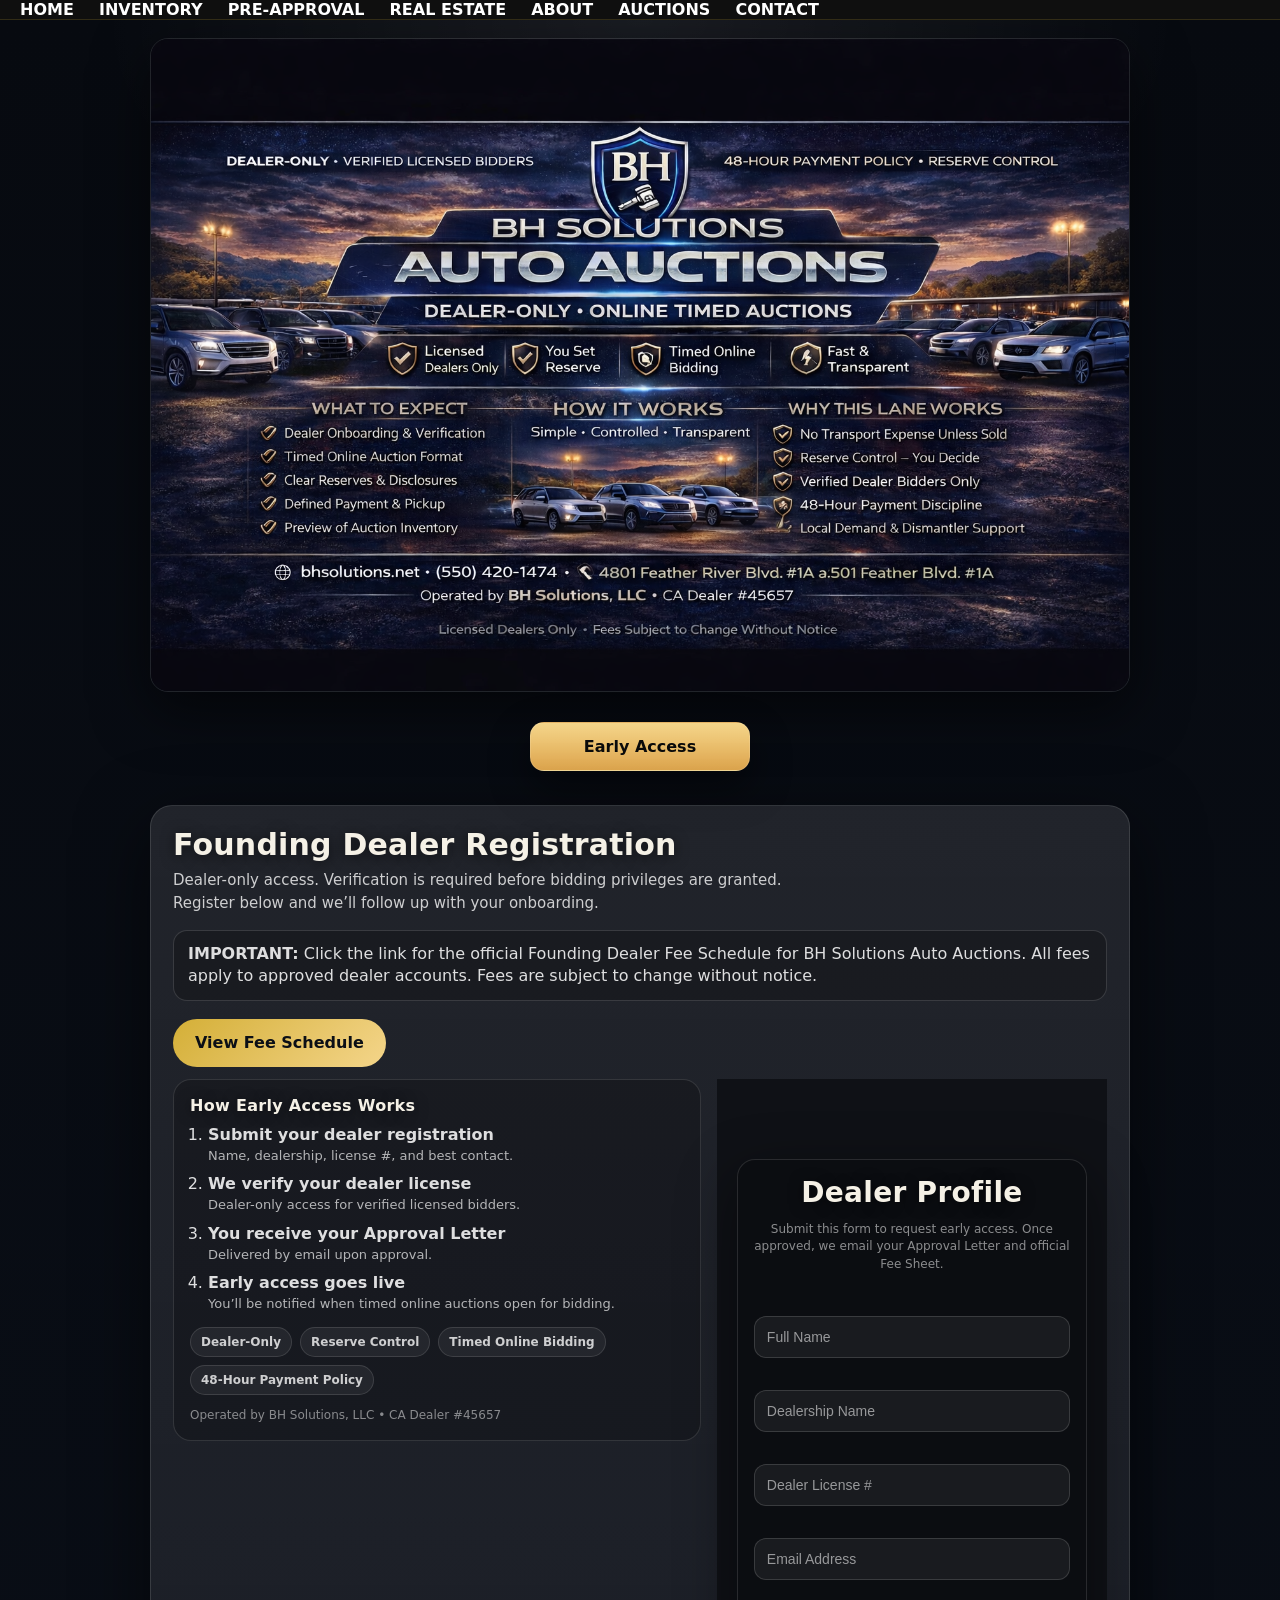
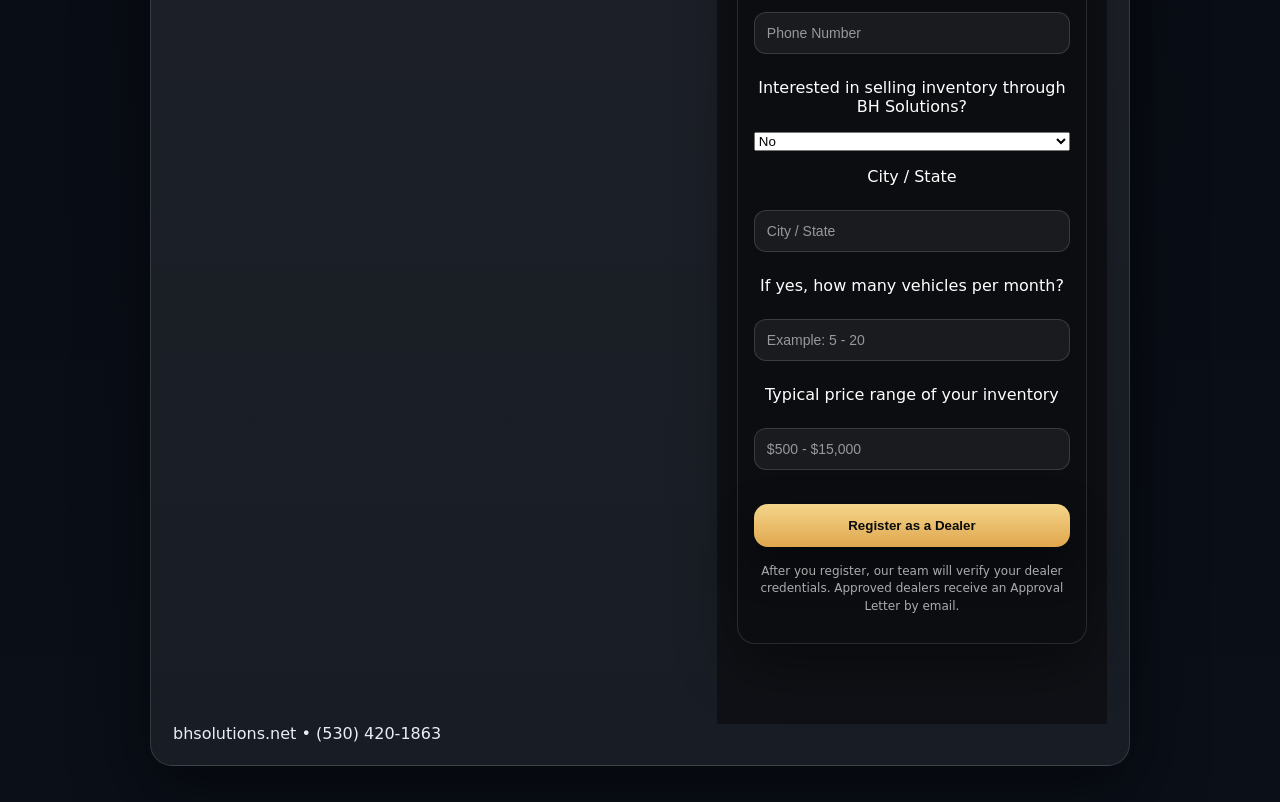
==== commit cf2a01b2: "Update auctions.html" ====
--- a/auctions.html
+++ b/auctions.html
@@ -159,10 +159,10 @@
 <option value="Yes">Yes</option>
 </select>
 
-<label>City / State</label>
+ <label>City / State</label>
+<input type="text" name="location" placeholder="City / State">
 <label>If yes, how many vehicles per month?</label>
 <input type="text" name="vehicles_per_month" placeholder="Example: 5 - 20">
-<input type="text" name="location" placeholder="City / State">
 <label>Typical price range of your inventory</label>
 <input type="text" name="price_range" placeholder="$500 - $15,000">
 
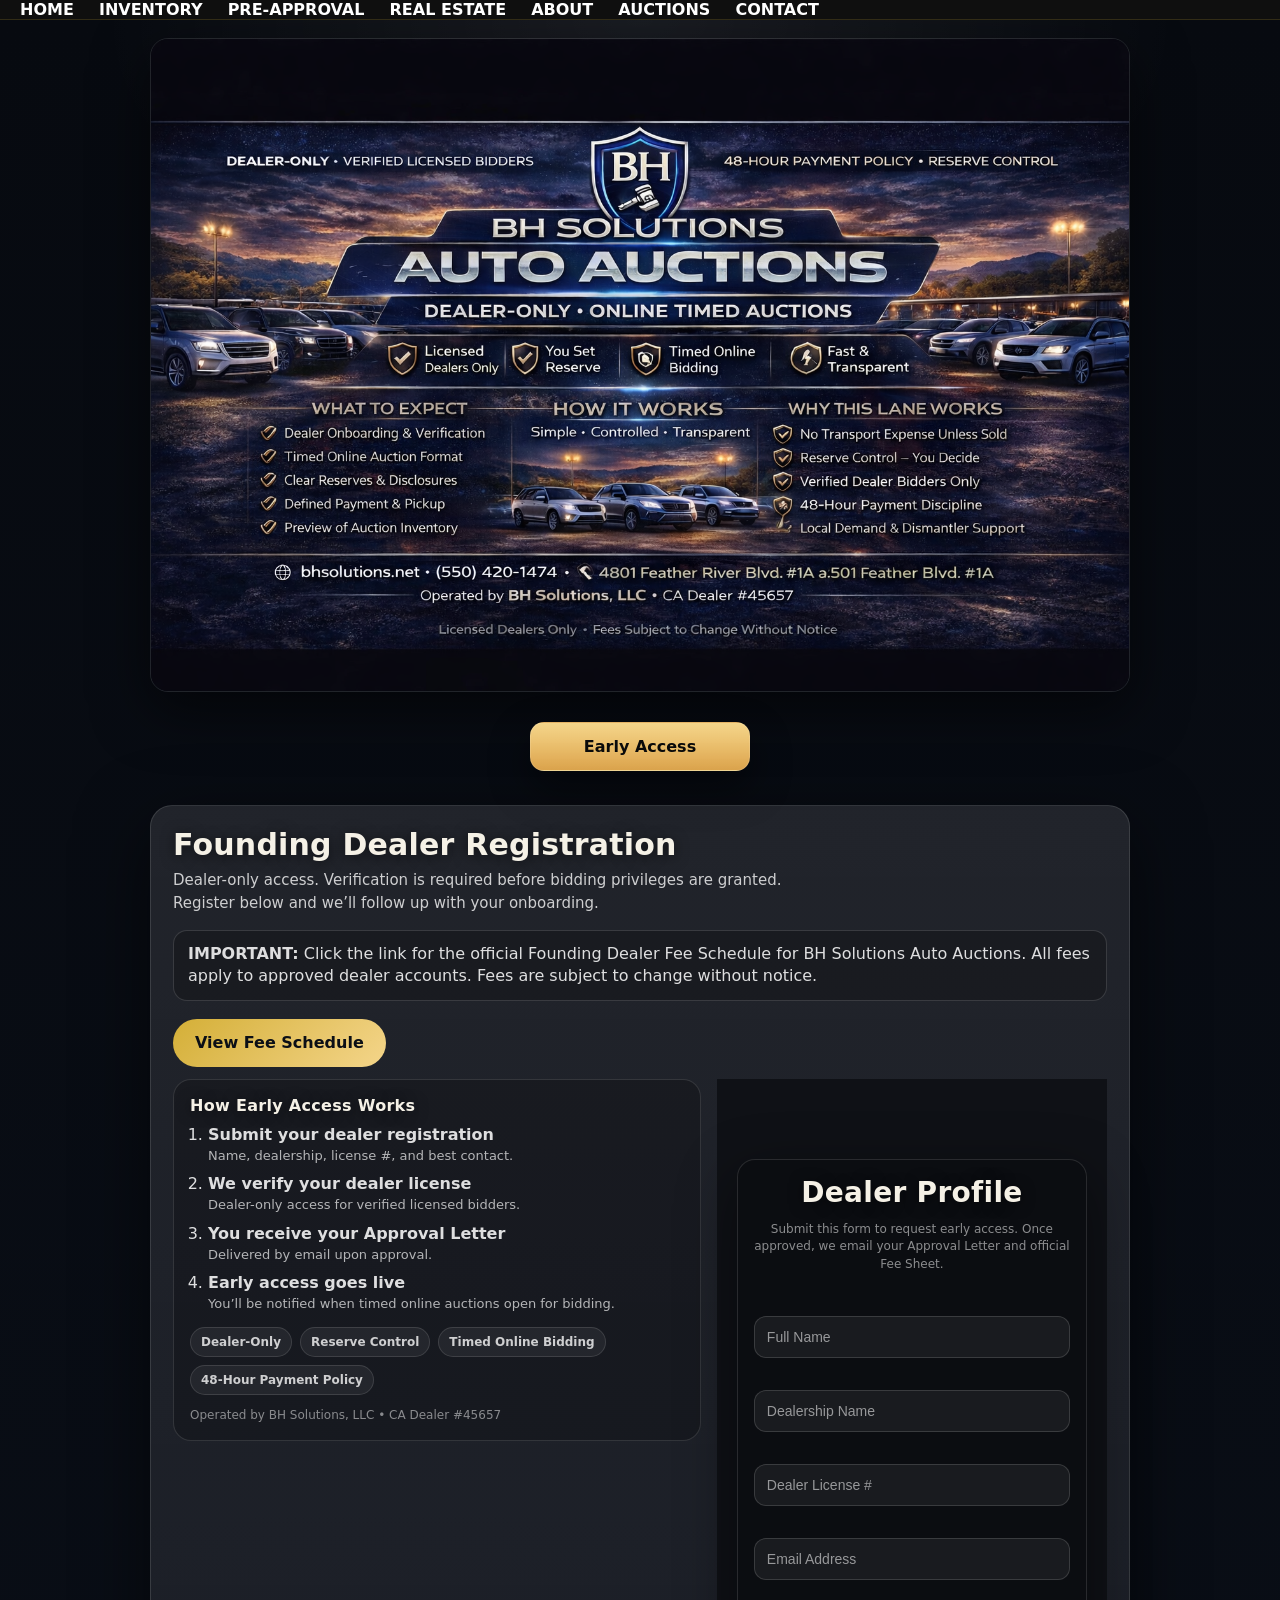
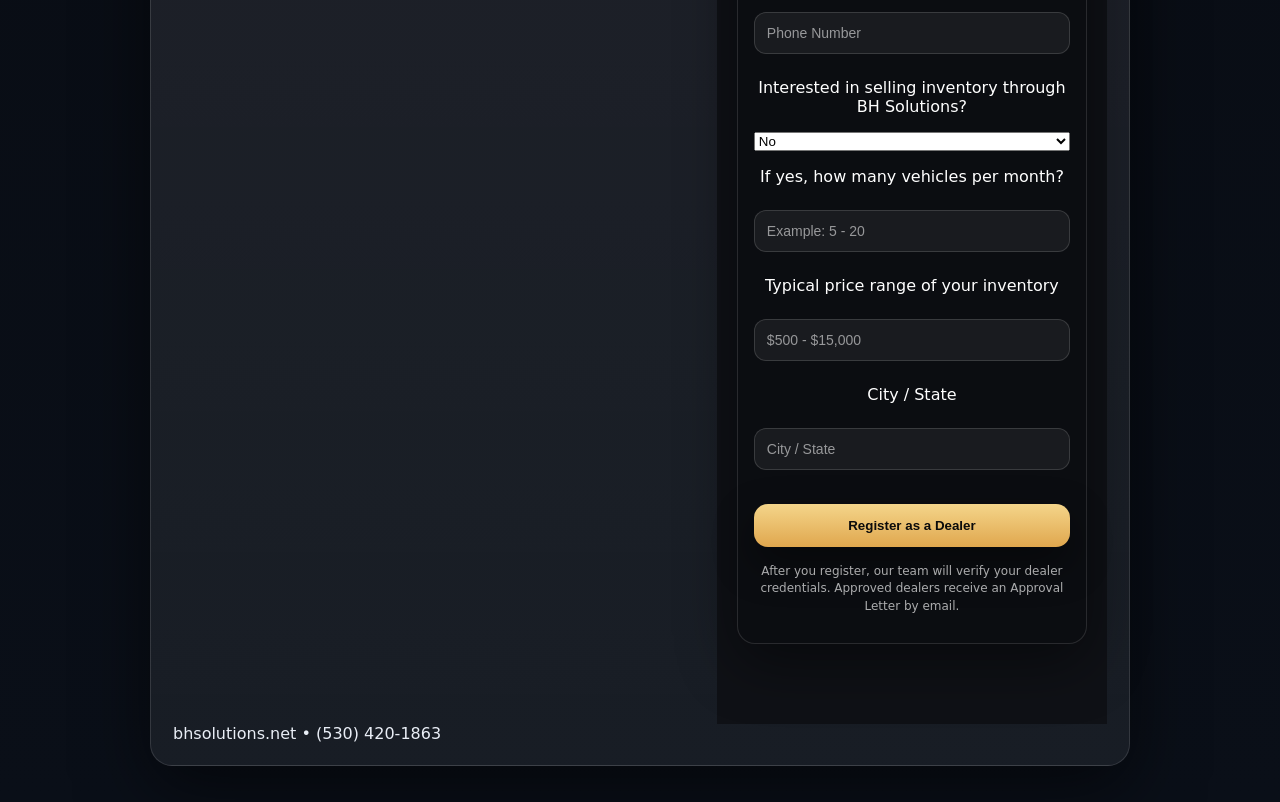
==== commit 77d51d5f: "Update auctions.html" ====
--- a/auctions.html
+++ b/auctions.html
@@ -158,14 +158,12 @@
 <option value=>No</option>
 <option value="Yes">Yes</option>
 </select>
-
- <label>City / State</label>
-<input type="text" name="location" placeholder="City / State">
 <label>If yes, how many vehicles per month?</label>
 <input type="text" name="vehicles_per_month" placeholder="Example: 5 - 20">
 <label>Typical price range of your inventory</label>
 <input type="text" name="price_range" placeholder="$500 - $15,000">
-
+<label>City / State</label>
+<input type="text" name="location" placeholder="City / State">
 <button type="submit" class="submit-btn">Register as a Dealer</button>
 
 <p class="form-footnote">
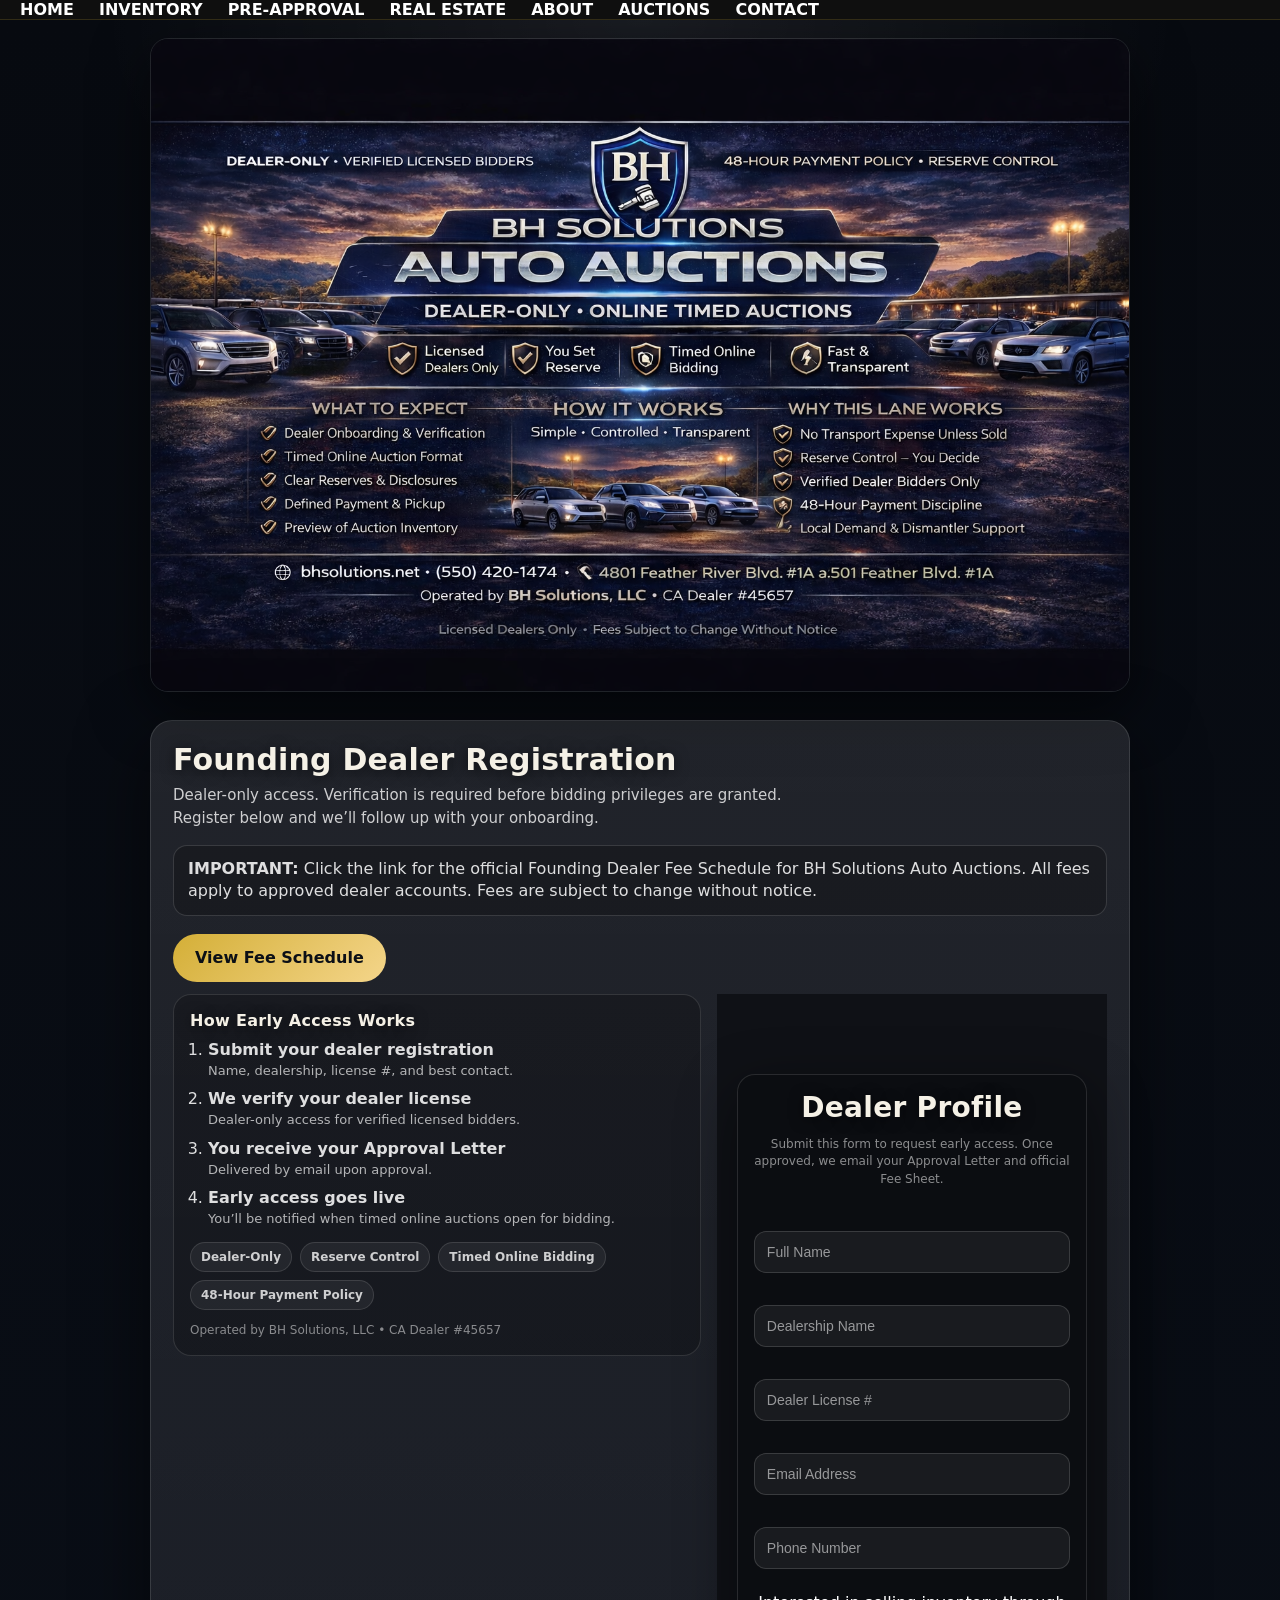
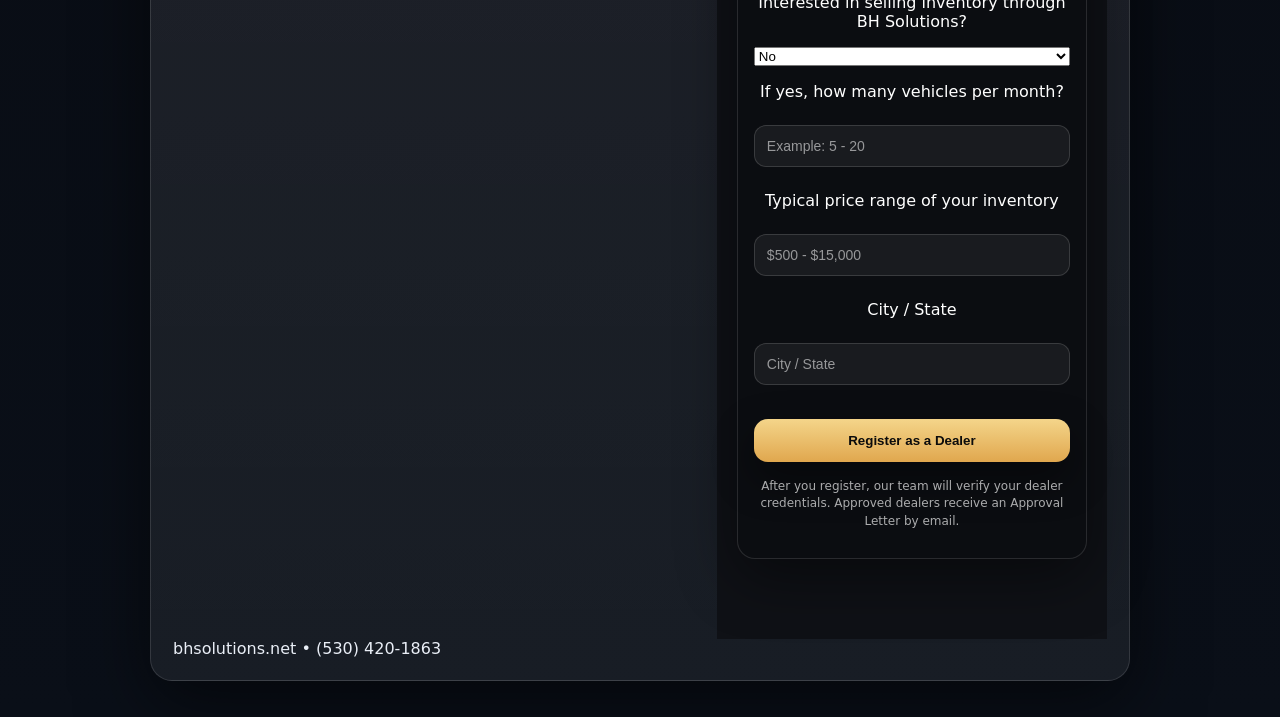
==== commit 12a7b000: "Update auctions.html" ====
--- a/auctions.html
+++ b/auctions.html
@@ -37,9 +37,7 @@
 loading="eager"
 />
 
-<div class="auction-hero-cta">
-<a class="primary-btn" href="#dealer-registration">Early Access</a>
-</div>
+
 </section>
 
 <!-- ===================== -->
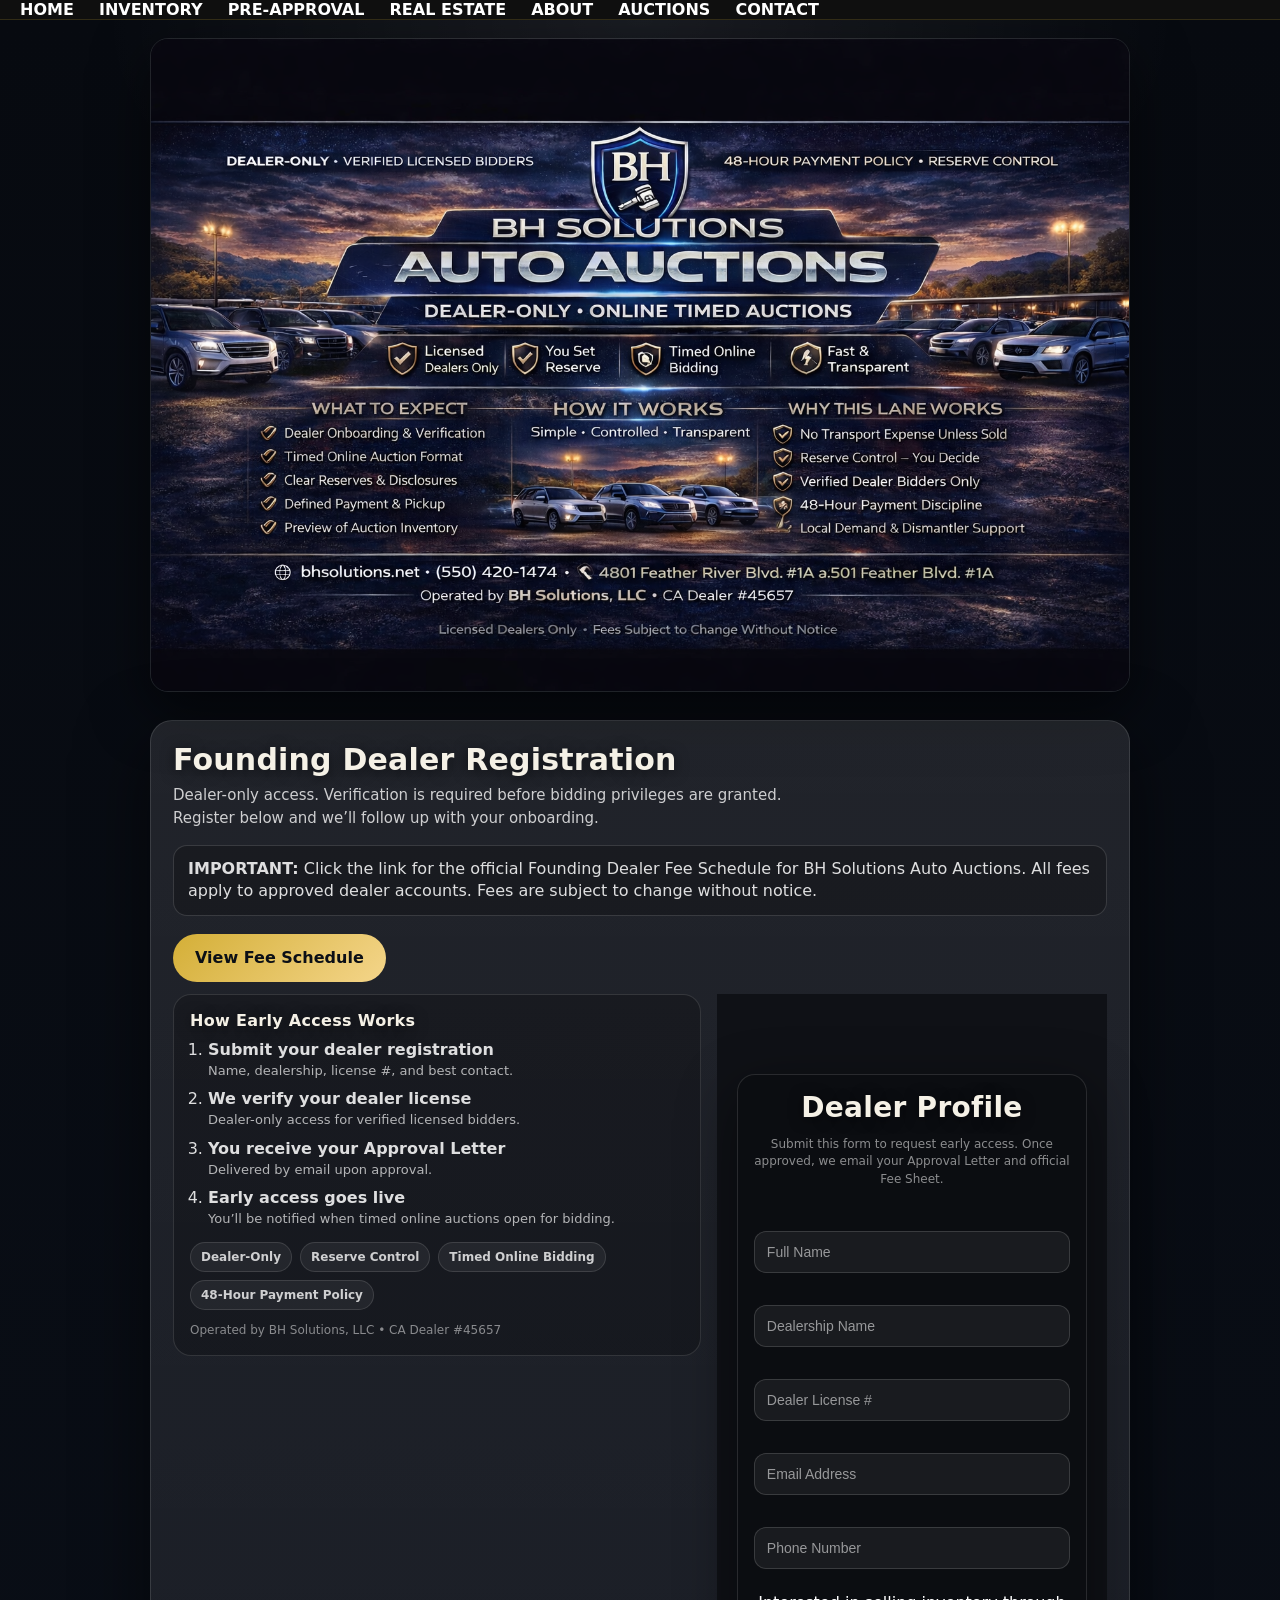
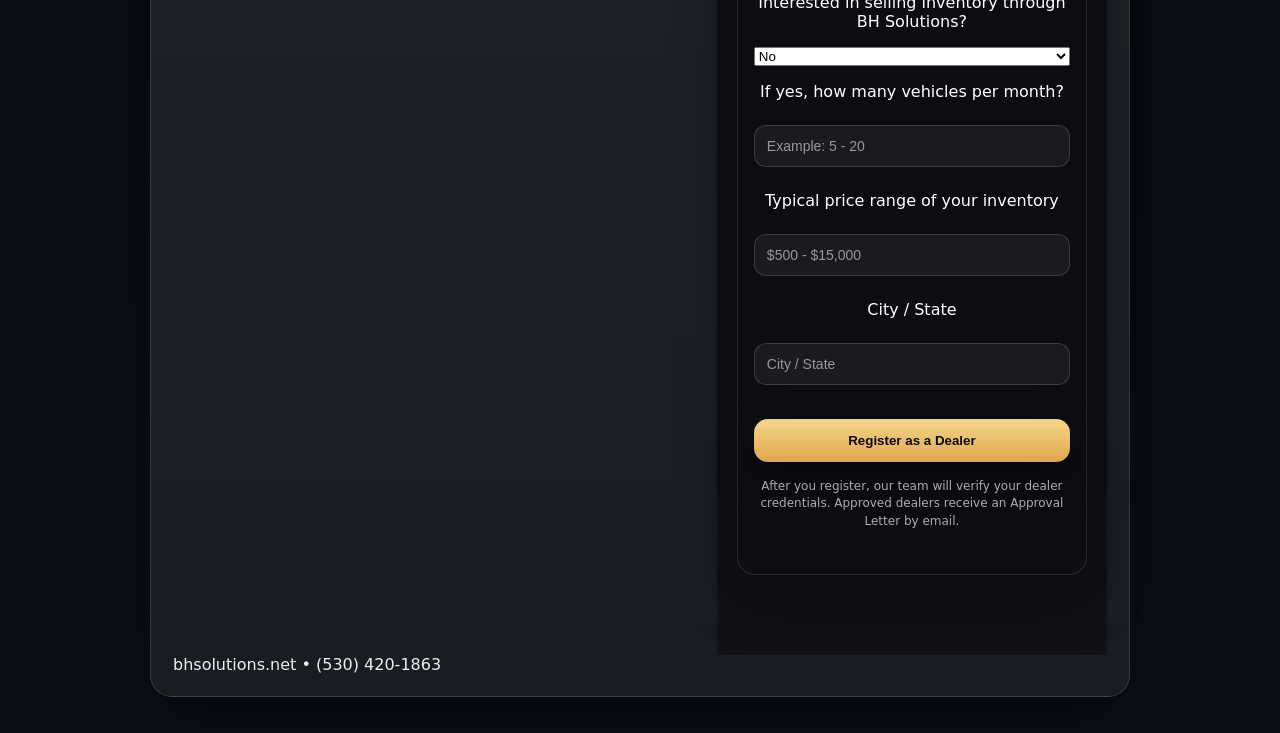
==== commit f9f5fc42: "Update auctions.html" ====
--- a/auctions.html
+++ b/auctions.html
@@ -1,11 +1,22 @@
-<!doctype html>
-<html lang="en">
 <head>
 <meta charset="utf-8" />
 <meta name="viewport" content="width=device-width,initial-scale=1" />
+
 <title>BH Solutions Auto Auctions — Founding Dealer Registration</title>
 
-<!-- Use your existing site stylesheet -->
+<meta name="description" content="Dealer-only timed online auto auctions. Register now for founding dealer access.">
+
+<meta property="og:title" content="BH Solutions Auto Auctions — Founding Dealer Registration">
+<meta property="og:description" content="Dealer-only timed online auctions. Register now for founding dealer access.">
+<meta property="og:image" content="https://www.bhsolutions.net/auctions-poster-1.png">
+<meta property="og:url" content="https://www.bhsolutions.net/auctions.html">
+<meta property="og:type" content="website">
+
+<meta name="twitter:card" content="summary_large_image">
+<meta name="twitter:title" content="BH Solutions Auto Auctions — Founding Dealer Registration">
+<meta name="twitter:description" content="Dealer-only timed online auctions. Register now for founding dealer access.">
+<meta name="twitter:image" content="https://www.bhsolutions.net/auctions-poster-1.png">
+
 <link rel="stylesheet" href="styles.css" />
 </head>
 
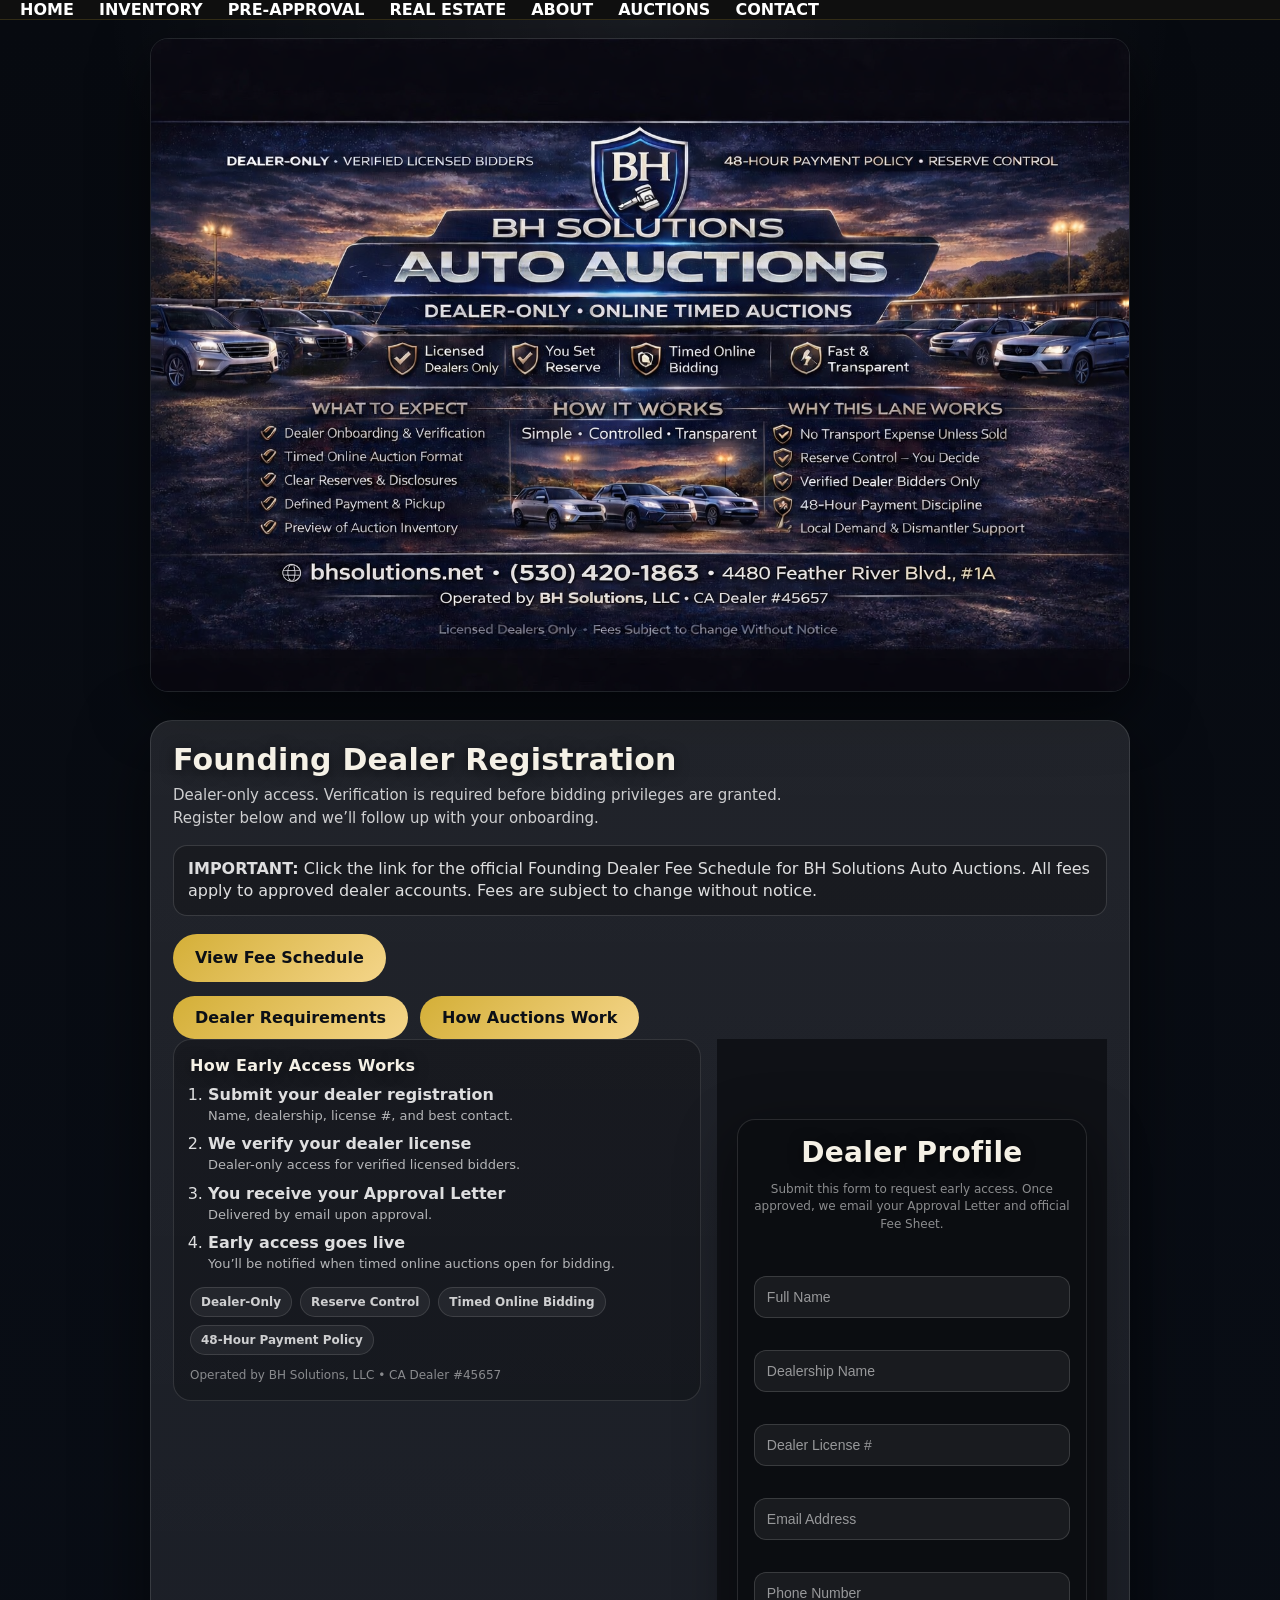
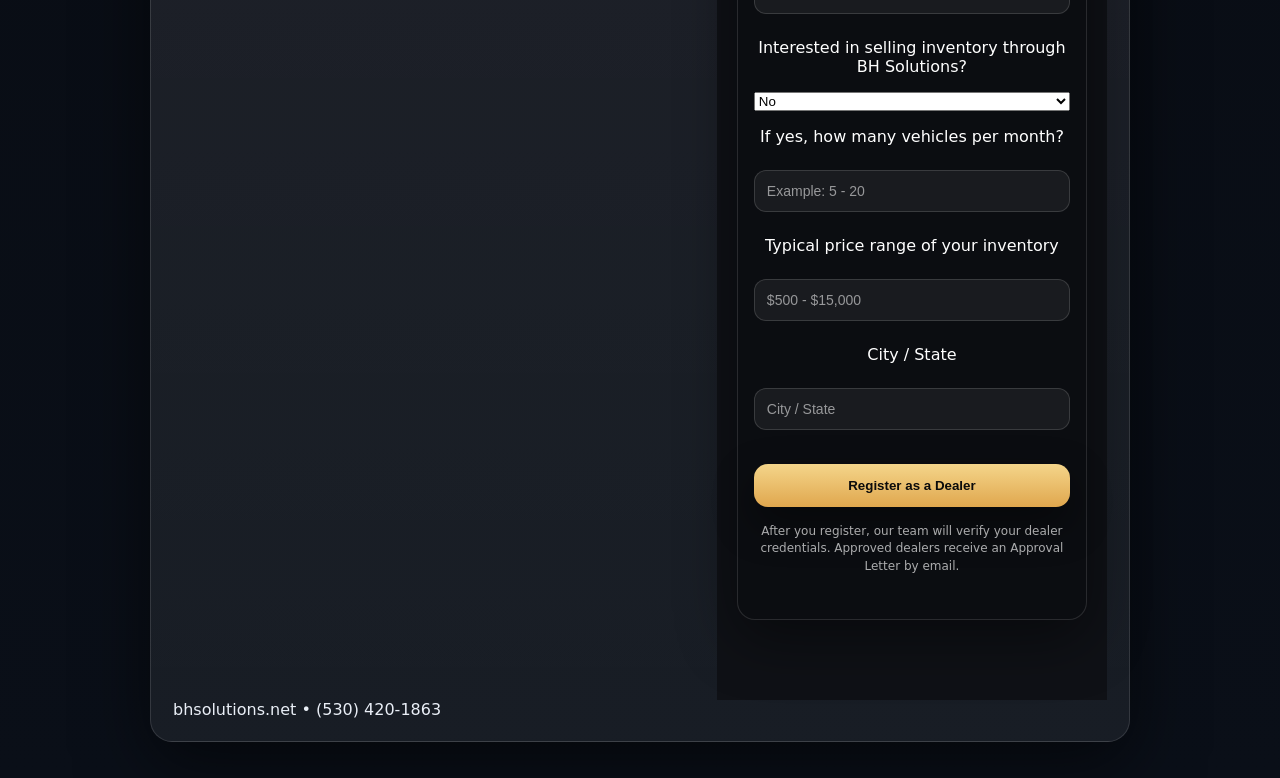
==== commit 9bf0f175: "Update auctions.html" ====
--- a/auctions.html
+++ b/auctions.html
@@ -71,6 +71,17 @@
 <p style="margin-top:10px;">
 <a class="button-gold" href="fees.html">View Fee Schedule</a>
 </p>
+ <div style="margin-top:14px; display:flex; gap:12px; flex-wrap:wrap;">
+
+<a class="button-gold" href="dealer-requirements.html">
+Dealer Requirements
+</a>
+
+<a class="button-gold" href="how-auctions-work.html">
+How Auctions Work
+</a>
+
+</div>
 <div class="auction-grid">
 
 <!-- LEFT: HOW IT WORKS -->
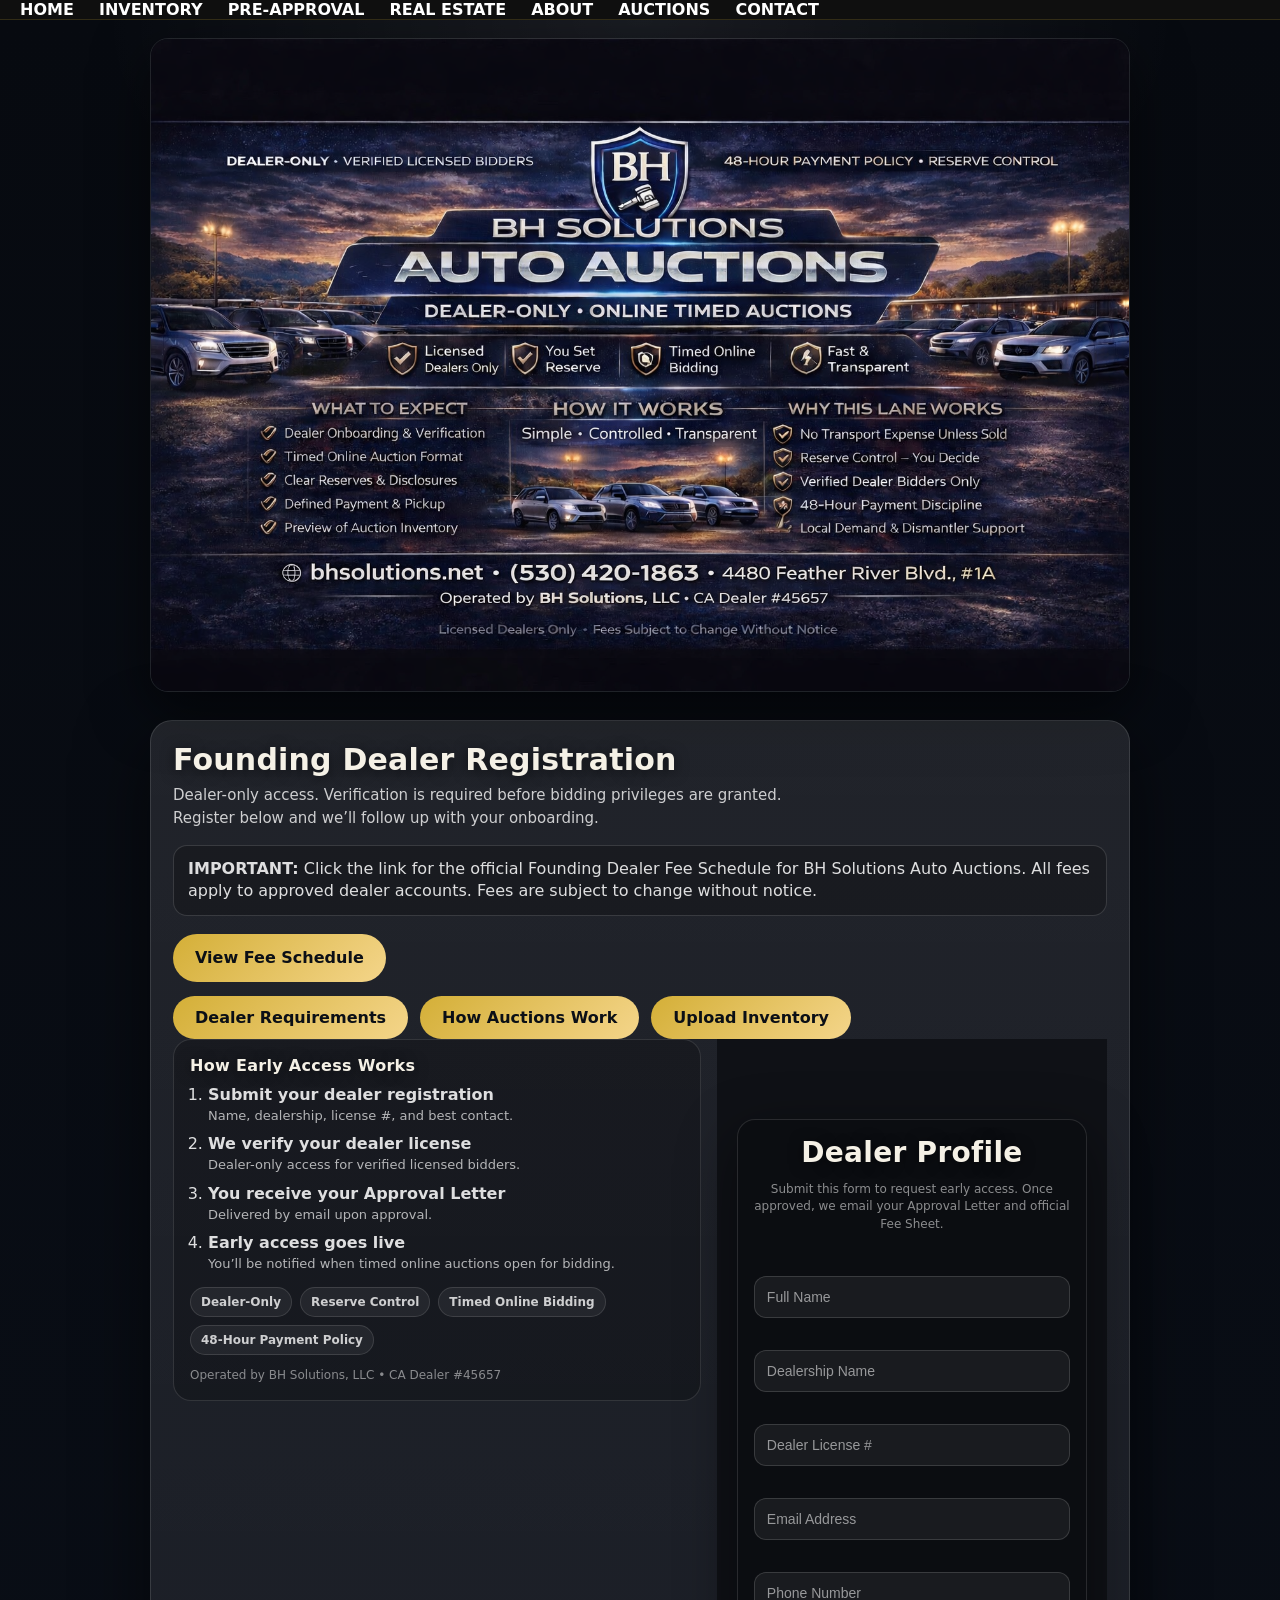
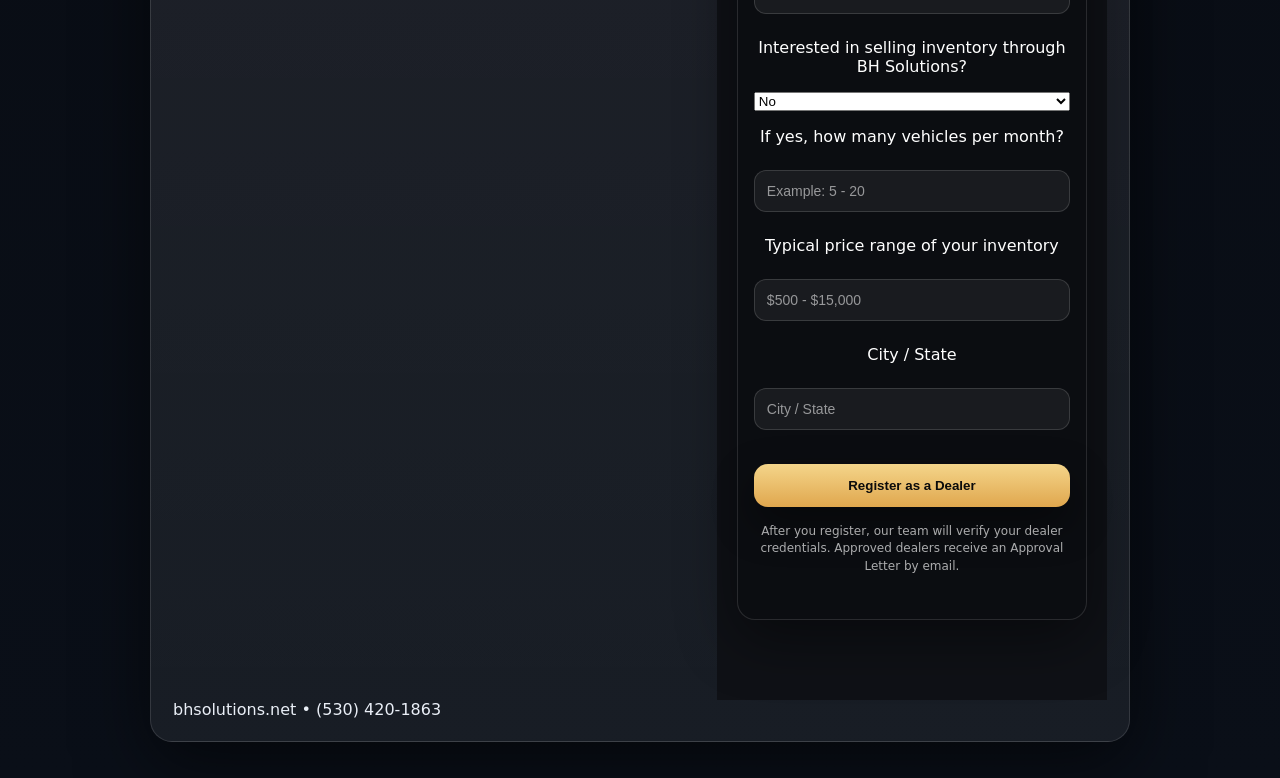
==== commit e2757a7c: "Update auctions.html" ====
--- a/auctions.html
+++ b/auctions.html
@@ -80,7 +80,9 @@
 <a class="button-gold" href="how-auctions-work.html">
 How Auctions Work
 </a>
-
+<a class="button-gold" href="upload-inventory.html">
+Upload Inventory
+</a>
 </div>
 <div class="auction-grid">
 
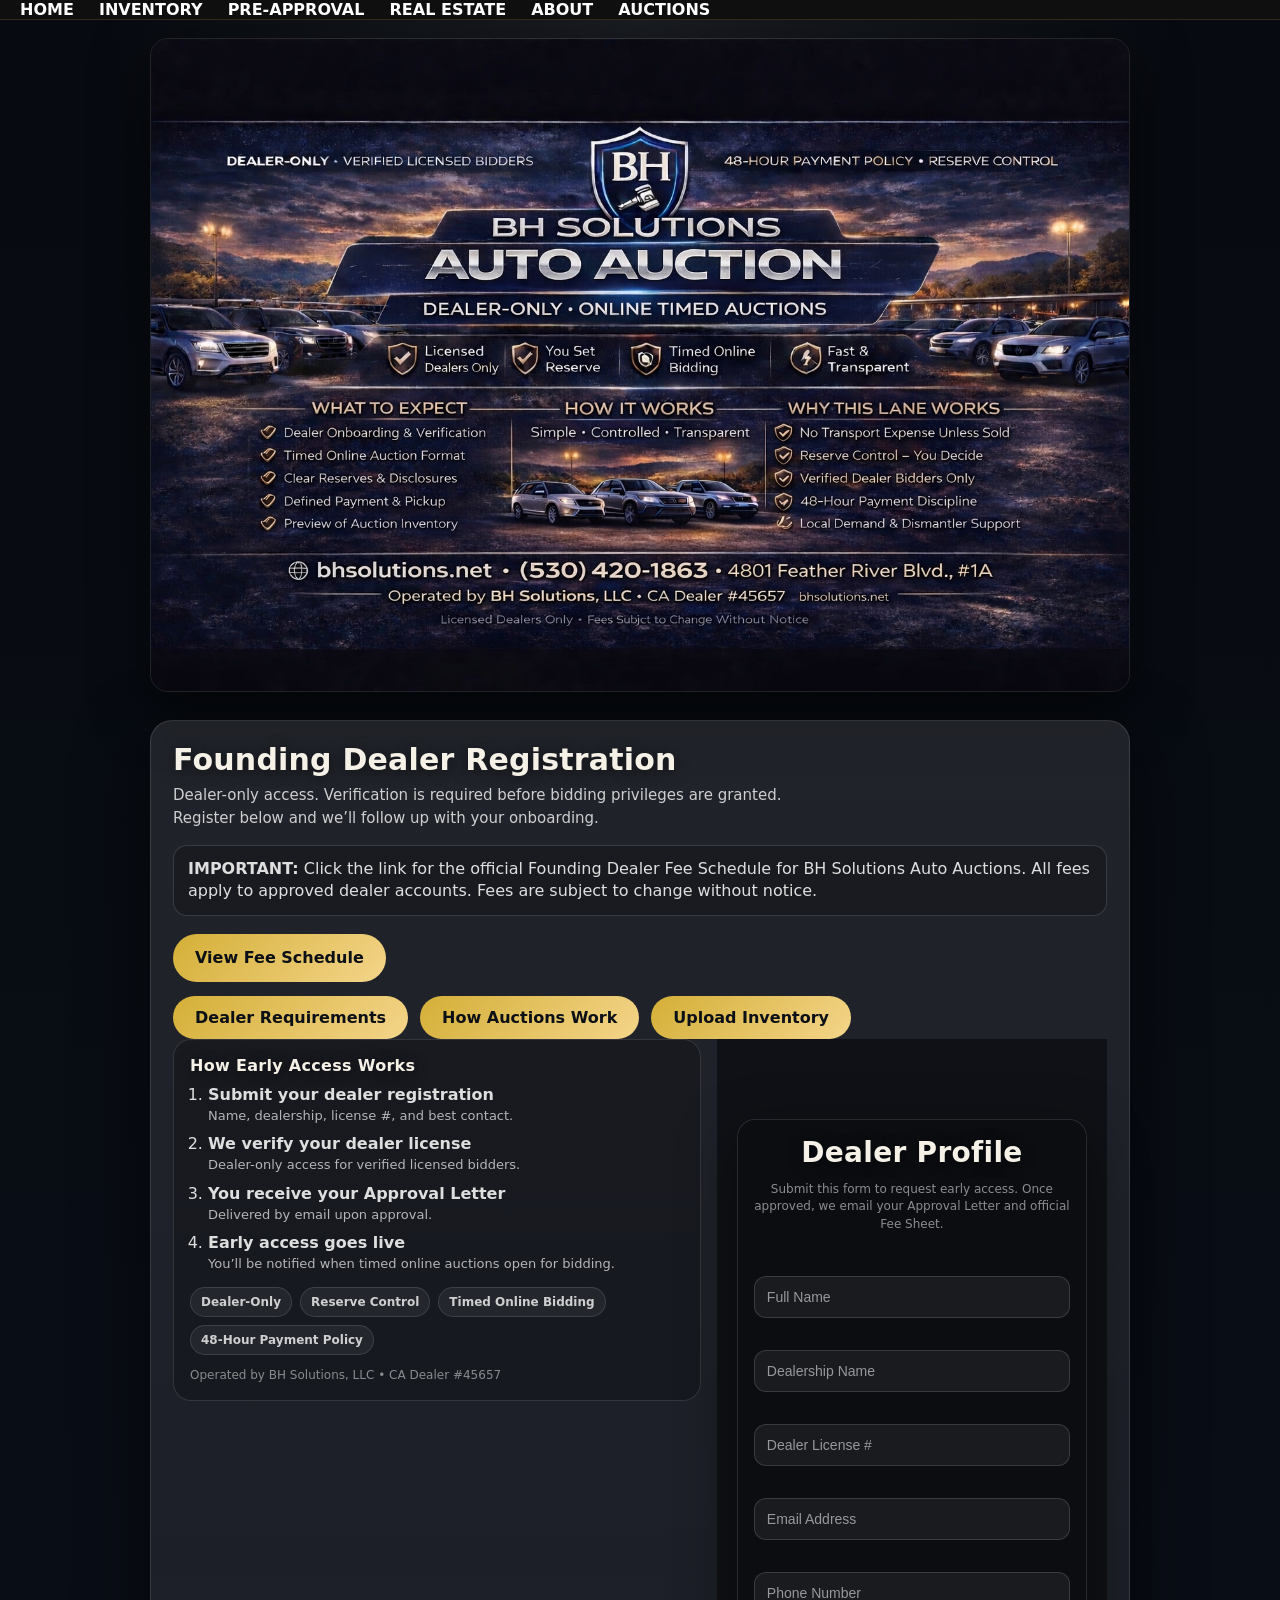
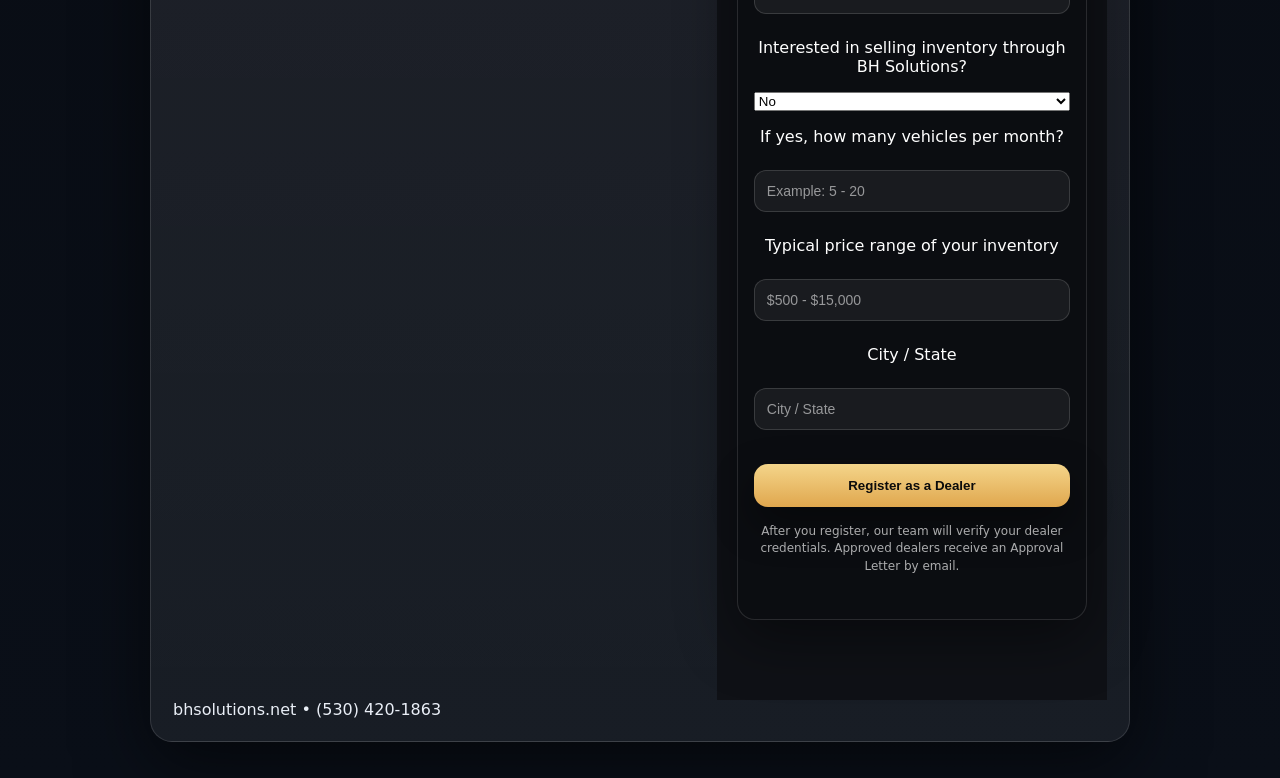
==== commit d3a1faab: "Update auctions.html" ====
--- a/auctions.html
+++ b/auctions.html
@@ -31,7 +31,7 @@
 <a href="real-estate.html">REAL ESTATE</a>
 <a href="about.html">ABOUT</a>
 <a class="active" href="auctions.html">AUCTIONS</a>
-<a href="contact.html">CONTACT</a>
+
 </nav>
 </header>
 
--- a/styles.css
+++ b/styles.css
@@ -1989,34 +1989,53 @@
 padding: 10px 14px !important;
 }
 */
-
-
-
-
-
-
-
-
-
-
-
-
-
-
-
-
-
-
-
-
-
-
-
-
-
-
-
-
-
-
-
+/* FORM LABEL VISIBILITY FIX */
+
+.inventory-form label{
+color:#ffffff !important;
+font-weight:700;
+font-size:14px;
+letter-spacing:.2px;
+}
+
+.inventory-form input::placeholder,
+.inventory-form textarea::placeholder{
+color:rgba(255,255,255,.55);
+}
+
+.inventory-form input,
+.inventory-form textarea,
+.inventory-form select{
+color:#ffffff;
+}
+
+
+
+
+
+
+
+
+
+
+
+
+
+
+
+
+
+
+
+
+
+
+
+
+
+
+
+
+
+
+
